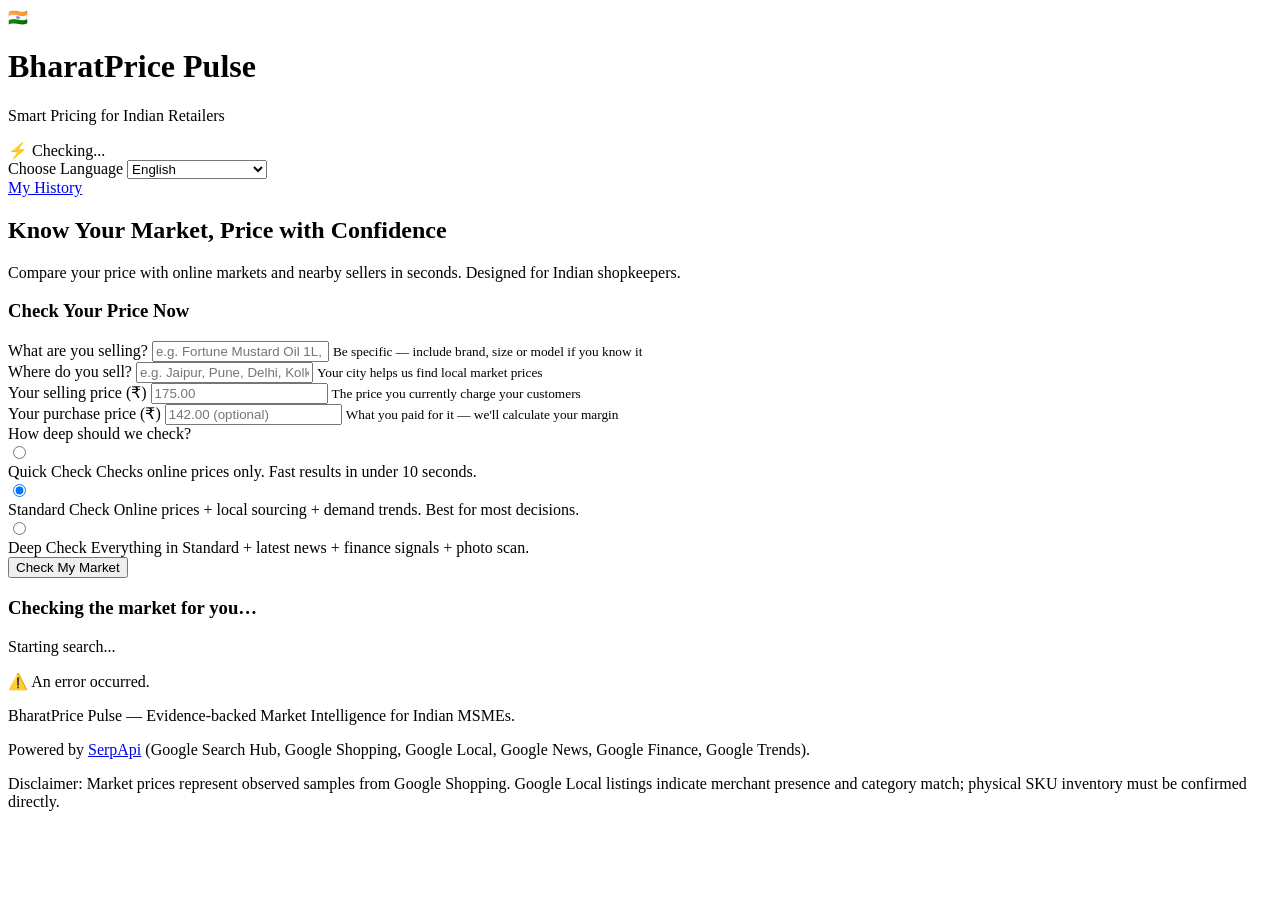
==== bharatprice-pulse/frontend/templates/index.html @ 756a253e "Initial commit" ====
<!DOCTYPE html>
<html lang="en">
<head>
  <meta charset="UTF-8">
  <meta name="viewport" content="width=device-width, initial-scale=1.0">
  <title>BharatPrice Pulse — Market Decision Copilot for Indian Retailers</title>
  <link rel="stylesheet" href="/static/css/style.css">
  <link rel="icon" href="data:image/svg+xml,<svg xmlns='http://www.w3.org/2000/svg' viewBox='0 0 100 100'><text y='.9em' font-size='90'>🇮🇳</text></svg>">
</head>
<body>

  <!-- Navigation Bar -->
  <header class="app-header">
    <div class="header-container">
      <div class="brand">
        <span class="flag-icon">🇮🇳</span>
        <div>
          <h1 class="brand-title" data-i18n="app.name">BharatPrice Pulse</h1>
          <p class="brand-tagline" data-i18n="app.tagline">Smart Pricing for Indian Retailers</p>
        </div>
      </div>

      <div class="header-actions">
        <!-- Live SerpApi Quota Telemetry Widget -->
        <div id="quota-badge" class="quota-badge" title="Live SerpApi Search Allowance">
          <span class="quota-icon">⚡</span>
          <span id="quota-text" data-i18n="quota.unknown">Checking...</span>
        </div>

        <!-- Language Selector -->
        <div class="lang-selector">
          <label for="lang-select" class="visually-hidden">Choose Language</label>
          <select id="lang-select" class="lang-select">
            <option value="en">English</option>
            <option value="hi">हिंदी (Hindi)</option>
            <option value="mr">मराठी (Marathi)</option>
            <option value="ta">தமிழ் (Tamil)</option>
            <option value="te">తెలుగు (Telugu)</option>
            <option value="kn">ಕನ್ನಡ (Kannada)</option>
            <option value="bn">বাংলা (Bengali)</option>
            <option value="as">অসমীয়া (Assamese)</option>
          </select>
        </div>

        <a href="/history" class="nav-link" data-i18n="app.nav_history">My History</a>
      </div>
    </div>
  </header>

  <!-- Main Container -->
  <main class="main-content">
    
    <!-- Hero / Headline -->
    <section class="hero-section">
      <h2 class="hero-title">
        <span data-i18n="hero.title">Know Your Market,</span>
        <span class="hero-accent" data-i18n="hero.title_accent">Price with Confidence</span>
      </h2>
      <p class="hero-subtitle" data-i18n="hero.subtitle">
        Compare your price with online markets and nearby sellers in seconds. Designed for Indian shopkeepers.
      </p>
    </section>

    <!-- Main Seller Form Card -->
    <section class="card form-card">
      <h3 class="card-title" data-i18n="form.title">Check Your Price Now</h3>

      <form id="analysis-form" class="seller-form" novalidate>
        
        <div class="form-grid">
          <!-- Product Input -->
          <div class="form-group span-2">
            <label for="product_raw" class="form-label" data-i18n="form.product_label">What are you selling?</label>
            <input 
              type="text" 
              id="product_raw" 
              name="product_raw" 
              class="form-control" 
              data-i18n-placeholder="form.product_placeholder" 
              placeholder="e.g. Fortune Mustard Oil 1L, Samsung Galaxy M14 5G, Basmati Rice 5kg" 
              required
            >
            <small class="form-hint" data-i18n="form.product_hint">Be specific — include brand, size or model if you know it</small>
          </div>

          <!-- City / Location Input -->
          <div class="form-group">
            <label for="city_raw" class="form-label" data-i18n="form.city_label">Where do you sell?</label>
            <input 
              type="text" 
              id="city_raw" 
              name="city_raw" 
              class="form-control" 
              data-i18n-placeholder="form.city_placeholder" 
              placeholder="e.g. Jaipur, Pune, Delhi, Kolkata" 
              required
            >
            <small class="form-hint" data-i18n="form.city_hint">Your city helps us find local market prices</small>
          </div>

          <!-- Selling Price Input -->
          <div class="form-group">
            <label for="selling_price" class="form-label" data-i18n="form.sell_price_label">Your selling price (₹)</label>
            <input 
              type="number" 
              id="selling_price" 
              name="selling_price" 
              step="0.01" 
              min="0.01" 
              class="form-control" 
              placeholder="175.00" 
              required
            >
            <small class="form-hint" data-i18n="form.sell_price_hint">The price you currently charge your customers</small>
          </div>

          <!-- Cost Price Input (Optional) -->
          <div class="form-group">
            <label for="landed_cost" class="form-label" data-i18n="form.cost_price_label">Your purchase price (₹)</label>
            <input 
              type="number" 
              id="landed_cost" 
              name="landed_cost" 
              step="0.01" 
              min="0.01" 
              class="form-control" 
              placeholder="142.00 (optional)"
            >
            <small class="form-hint" data-i18n="form.cost_price_hint">What you paid for it — we'll calculate your margin</small>
          </div>

          <!-- Analysis Mode Selection -->
          <div class="form-group span-2">
            <label class="form-label" data-i18n="form.mode_label">How deep should we check?</label>
            <div class="mode-selector">
              <label class="mode-option">
                <input type="radio" name="analysis_mode" value="quick">
                <div class="mode-box">
                  <span class="mode-title" data-i18n="form.mode_quick_name">Quick Check</span>
                  <span class="mode-desc" data-i18n="form.mode_quick_desc">Checks online prices only. Fast results in under 10 seconds.</span>
                </div>
              </label>

              <label class="mode-option">
                <input type="radio" name="analysis_mode" value="standard" checked>
                <div class="mode-box">
                  <span class="mode-title" data-i18n="form.mode_standard_name">Standard Check</span>
                  <span class="mode-desc" data-i18n="form.mode_standard_desc">Online prices + local sourcing + demand trends. Best for most decisions.</span>
                </div>
              </label>

              <label class="mode-option">
                <input type="radio" name="analysis_mode" value="deep">
                <div class="mode-box">
                  <span class="mode-title" data-i18n="form.mode_deep_name">Deep Check</span>
                  <span class="mode-desc" data-i18n="form.mode_deep_desc">Everything in Standard + latest news + finance signals + photo scan.</span>
                </div>
              </label>
            </div>
          </div>
        </div>

        <div class="form-actions">
          <button type="submit" id="submit-btn" class="btn btn-primary btn-large">
            <span class="btn-text" data-i18n="form.submit_btn">Check My Market</span>
            <span class="btn-spinner hidden"></span>
          </button>
        </div>

      </form>
    </section>

    <!-- Progress Status Box (Hidden by default) -->
    <section id="progress-section" class="card progress-card hidden">
      <h3 class="progress-title" data-i18n="progress.title">Checking the market for you…</h3>
      <div class="progress-bar-container">
        <div id="progress-bar" class="progress-bar-fill"></div>
      </div>
      <p id="progress-message" class="progress-msg">Starting search...</p>
    </section>

    <!-- Error Banner (Hidden by default) -->
    <div id="error-banner" class="alert alert-danger hidden" role="alert">
      <span class="alert-icon">⚠️</span>
      <span id="error-text">An error occurred.</span>
    </div>

    <!-- Results Section (Hidden until analysis returns) -->
    <div id="results-container" class="results-container hidden">

      <!-- 1. PRIMARY ACTION CARD -->
      <section id="card-action" class="card card-action">
        <!-- Rendered dynamically by components.js -->
      </section>

      <!-- 2. GRID FOR MARKET & SOURCING -->
      <div class="results-grid">
        
        <!-- Online Market Card -->
        <section id="card-market" class="card">
          <!-- Rendered dynamically -->
        </section>

        <!-- Local Sourcing Card -->
        <section id="card-local" class="card">
          <!-- Rendered dynamically -->
        </section>

      </div>

      <!-- 3. GRID FOR DEMAND & EXTERNAL SIGNALS -->
      <div class="results-grid">
        
        <!-- Demand Signal Card -->
        <section id="card-demand" class="card">
          <!-- Rendered dynamically -->
        </section>

        <!-- External Signals Card -->
        <section id="card-external" class="card">
          <!-- Rendered dynamically -->
        </section>

      </div>

      <!-- 4. SELLER ECONOMICS CARD (IF COST PROVIDED) -->
      <section id="card-economics" class="card hidden">
        <!-- Rendered dynamically -->
      </section>

      <!-- 5. GST TAX REFERENCE CARD -->
      <section id="card-gst" class="card">
        <!-- Rendered dynamically -->
      </section>

      <!-- 6. WHY & EVIDENCE AUDIT TRAIL -->
      <section id="card-sources" class="card">
        <!-- Rendered dynamically -->
      </section>

    </div>

  </main>

  <!-- Footer -->
  <footer class="app-footer">
    <div class="footer-container">
      <p>BharatPrice Pulse — Evidence-backed Market Intelligence for Indian MSMEs.</p>
      <p class="footer-sub">
        Powered by <a href="https://serpapi.com" target="_blank" rel="noopener">SerpApi</a> (Google Search Hub, Google Shopping, Google Local, Google News, Google Finance, Google Trends).
      </p>
      <p class="footer-disclaimer">
        Disclaimer: Market prices represent observed samples from Google Shopping. Google Local listings indicate merchant presence and category match; physical SKU inventory must be confirmed directly.
      </p>
    </div>
  </footer>

  <!-- Scripts -->
  <script src="/static/js/i18n.js"></script>
  <script src="/static/js/charts.js"></script>
  <script src="/static/js/components.js"></script>
  <script src="/static/js/app.js"></script>
</body>
</html>
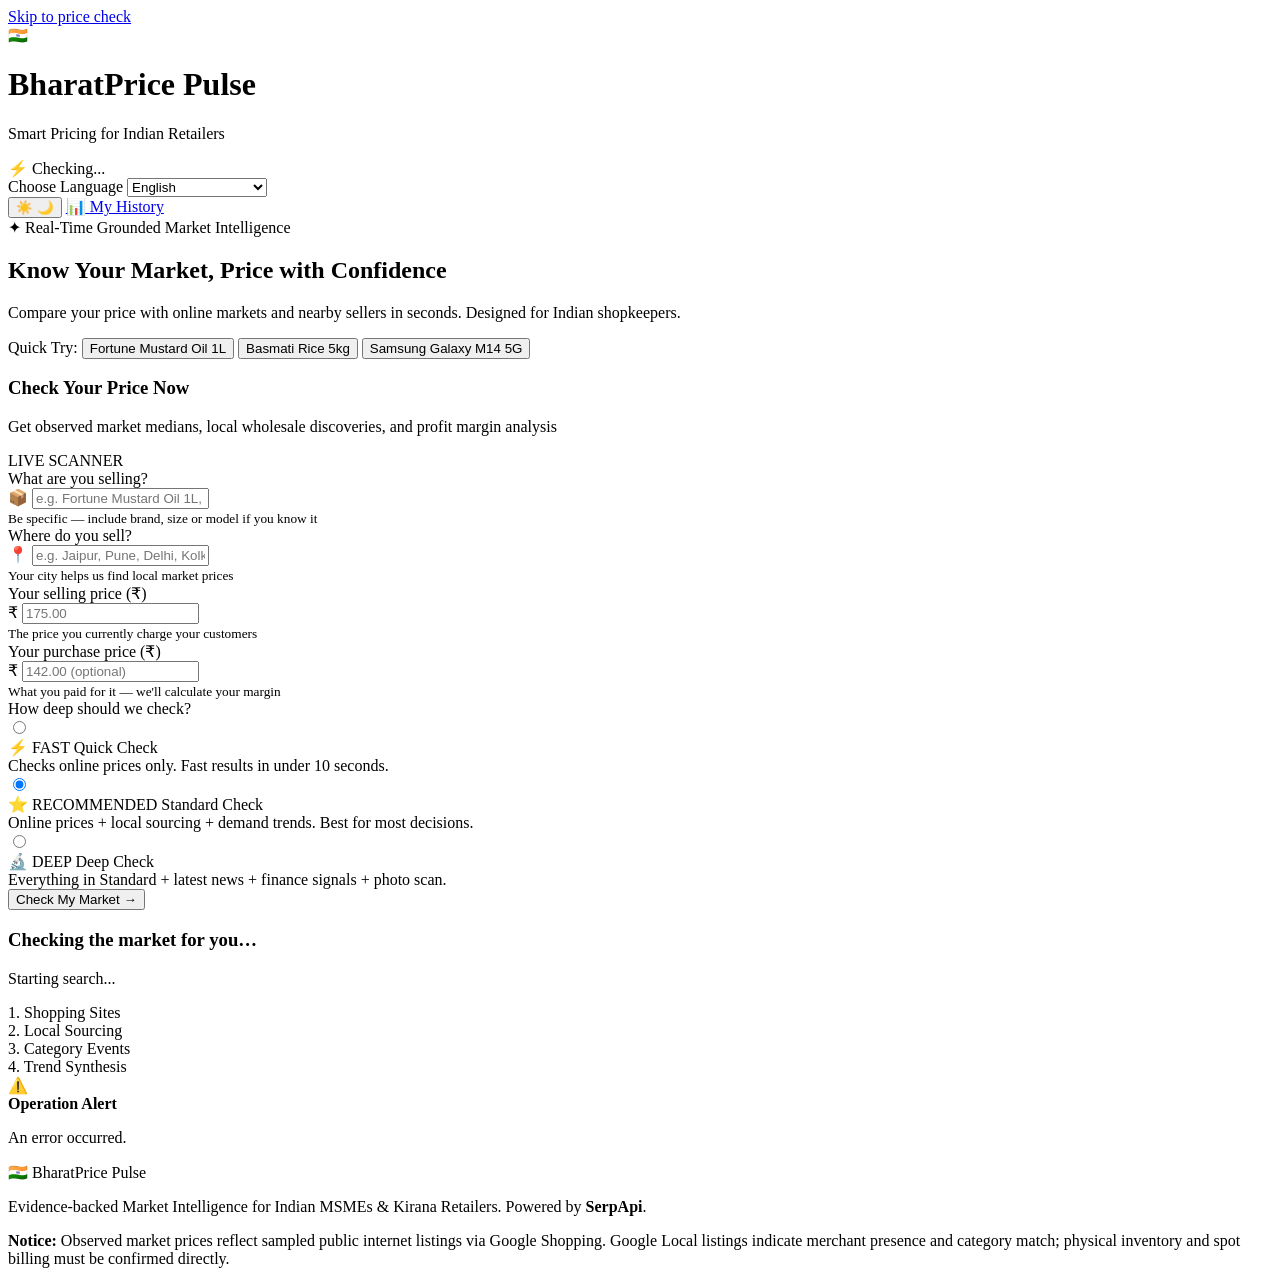
==== commit 2b0e4b37: "Advanced changes" ====
--- a/bharatprice-pulse/frontend/templates/index.html
+++ b/bharatprice-pulse/frontend/templates/index.html
@@ -1,19 +1,29 @@
 <!DOCTYPE html>
-<html lang="en">
+<html lang="en" data-theme="dark">
 <head>
   <meta charset="UTF-8">
   <meta name="viewport" content="width=device-width, initial-scale=1.0">
-  <title>BharatPrice Pulse — Market Decision Copilot for Indian Retailers</title>
+  <title>BharatPrice Pulse — Real-Time Market Copilot</title>
   <link rel="stylesheet" href="/static/css/style.css">
   <link rel="icon" href="data:image/svg+xml,<svg xmlns='http://www.w3.org/2000/svg' viewBox='0 0 100 100'><text y='.9em' font-size='90'>🇮🇳</text></svg>">
 </head>
 <body>
 
+  <!-- Ambient Dynamic Lighting Layer -->
+  <div class="ambient-glow ambient-glow-top" aria-hidden="true"></div>
+  <div class="ambient-glow ambient-glow-bottom" aria-hidden="true"></div>
+
+  <!-- Accessibility Skip Link -->
+  <a href="#analysis-form" class="skip-link">Skip to price check</a>
+
   <!-- Navigation Bar -->
   <header class="app-header">
     <div class="header-container">
       <div class="brand">
-        <span class="flag-icon">🇮🇳</span>
+        <div class="brand-badge">
+          <span class="flag-icon">🇮🇳</span>
+          <span class="pulse-ring"></span>
+        </div>
         <div>
           <h1 class="brand-title" data-i18n="app.name">BharatPrice Pulse</h1>
           <p class="brand-tagline" data-i18n="app.tagline">Smart Pricing for Indian Retailers</p>
@@ -23,14 +33,15 @@
       <div class="header-actions">
         <!-- Live SerpApi Quota Telemetry Widget -->
         <div id="quota-badge" class="quota-badge" title="Live SerpApi Search Allowance">
+          <span class="quota-dot"></span>
           <span class="quota-icon">⚡</span>
           <span id="quota-text" data-i18n="quota.unknown">Checking...</span>
         </div>
 
         <!-- Language Selector -->
-        <div class="lang-selector">
+        <div class="lang-selector-wrap">
           <label for="lang-select" class="visually-hidden">Choose Language</label>
-          <select id="lang-select" class="lang-select">
+          <select id="lang-select" class="lang-select" aria-label="Select Language">
             <option value="en">English</option>
             <option value="hi">हिंदी (Hindi)</option>
             <option value="mr">मराठी (Marathi)</option>
@@ -42,7 +53,16 @@
           </select>
         </div>
 
-        <a href="/history" class="nav-link" data-i18n="app.nav_history">My History</a>
+        <!-- Theme Mode Toggle -->
+        <button id="theme-toggle" class="theme-toggle-btn" aria-label="Toggle dark/light theme" title="Switch Theme">
+          <span class="theme-icon sun-icon">☀️</span>
+          <span class="theme-icon moon-icon">🌙</span>
+        </button>
+
+        <a href="/history" class="nav-history-btn" data-i18n="app.nav_history">
+          <span>📊</span>
+          <span class="nav-btn-label">My History</span>
+        </a>
       </div>
     </div>
   </header>
@@ -52,6 +72,10 @@
     
     <!-- Hero / Headline -->
     <section class="hero-section">
+      <div class="hero-pill">
+        <span class="hero-pill-sparkle">✦</span>
+        <span>Real-Time Grounded Market Intelligence</span>
+      </div>
       <h2 class="hero-title">
         <span data-i18n="hero.title">Know Your Market,</span>
         <span class="hero-accent" data-i18n="hero.title_accent">Price with Confidence</span>
@@ -59,11 +83,28 @@
       <p class="hero-subtitle" data-i18n="hero.subtitle">
         Compare your price with online markets and nearby sellers in seconds. Designed for Indian shopkeepers.
       </p>
+
+      <!-- Quick Test Chips -->
+      <div class="quick-samples">
+        <span class="quick-samples-label">Quick Try:</span>
+        <button type="button" class="sample-chip" data-product="Fortune Mustard Oil 1L" data-city="Jaipur" data-price="145" data-cost="125">Fortune Mustard Oil 1L</button>
+        <button type="button" class="sample-chip" data-product="Basmati Rice 5kg" data-city="Pune" data-price="420" data-cost="360">Basmati Rice 5kg</button>
+        <button type="button" class="sample-chip" data-product="Samsung Galaxy M14 5G" data-city="Delhi" data-price="12499" data-cost="11500">Samsung Galaxy M14 5G</button>
+      </div>
     </section>
 
     <!-- Main Seller Form Card -->
     <section class="card form-card">
-      <h3 class="card-title" data-i18n="form.title">Check Your Price Now</h3>
+      <div class="card-glow-border"></div>
+      <div class="form-header-row">
+        <div>
+          <h3 class="card-title" data-i18n="form.title">Check Your Price Now</h3>
+          <p class="form-subheading">Get observed market medians, local wholesale discoveries, and profit margin analysis</p>
+        </div>
+        <div class="live-status-pill">
+          <span class="live-dot"></span> LIVE SCANNER
+        </div>
+      </div>
 
       <form id="analysis-form" class="seller-form" novalidate>
         
@@ -71,61 +112,73 @@
           <!-- Product Input -->
           <div class="form-group span-2">
             <label for="product_raw" class="form-label" data-i18n="form.product_label">What are you selling?</label>
-            <input 
-              type="text" 
-              id="product_raw" 
-              name="product_raw" 
-              class="form-control" 
-              data-i18n-placeholder="form.product_placeholder" 
-              placeholder="e.g. Fortune Mustard Oil 1L, Samsung Galaxy M14 5G, Basmati Rice 5kg" 
-              required
-            >
+            <div class="input-glow-wrap">
+              <span class="input-icon">📦</span>
+              <input 
+                type="text" 
+                id="product_raw" 
+                name="product_raw" 
+                class="form-control" 
+                data-i18n-placeholder="form.product_placeholder" 
+                placeholder="e.g. Fortune Mustard Oil 1L, Samsung Galaxy M14 5G, Basmati Rice 5kg" 
+                required
+              >
+            </div>
             <small class="form-hint" data-i18n="form.product_hint">Be specific — include brand, size or model if you know it</small>
           </div>
 
           <!-- City / Location Input -->
           <div class="form-group">
             <label for="city_raw" class="form-label" data-i18n="form.city_label">Where do you sell?</label>
-            <input 
-              type="text" 
-              id="city_raw" 
-              name="city_raw" 
-              class="form-control" 
-              data-i18n-placeholder="form.city_placeholder" 
-              placeholder="e.g. Jaipur, Pune, Delhi, Kolkata" 
-              required
-            >
+            <div class="input-glow-wrap">
+              <span class="input-icon">📍</span>
+              <input 
+                type="text" 
+                id="city_raw" 
+                name="city_raw" 
+                class="form-control" 
+                data-i18n-placeholder="form.city_placeholder" 
+                placeholder="e.g. Jaipur, Pune, Delhi, Kolkata" 
+                required
+              >
+            </div>
             <small class="form-hint" data-i18n="form.city_hint">Your city helps us find local market prices</small>
           </div>
 
           <!-- Selling Price Input -->
           <div class="form-group">
             <label for="selling_price" class="form-label" data-i18n="form.sell_price_label">Your selling price (₹)</label>
-            <input 
-              type="number" 
-              id="selling_price" 
-              name="selling_price" 
-              step="0.01" 
-              min="0.01" 
-              class="form-control" 
-              placeholder="175.00" 
-              required
-            >
+            <div class="input-glow-wrap price-wrap">
+              <span class="input-prefix">₹</span>
+              <input 
+                type="number" 
+                id="selling_price" 
+                name="selling_price" 
+                step="0.01" 
+                min="0.01" 
+                class="form-control has-prefix" 
+                placeholder="175.00" 
+                required
+              >
+            </div>
             <small class="form-hint" data-i18n="form.sell_price_hint">The price you currently charge your customers</small>
           </div>
 
           <!-- Cost Price Input (Optional) -->
-          <div class="form-group">
+          <div class="form-group span-2">
             <label for="landed_cost" class="form-label" data-i18n="form.cost_price_label">Your purchase price (₹)</label>
-            <input 
-              type="number" 
-              id="landed_cost" 
-              name="landed_cost" 
-              step="0.01" 
-              min="0.01" 
-              class="form-control" 
-              placeholder="142.00 (optional)"
-            >
+            <div class="input-glow-wrap price-wrap">
+              <span class="input-prefix">₹</span>
+              <input 
+                type="number" 
+                id="landed_cost" 
+                name="landed_cost" 
+                step="0.01" 
+                min="0.01" 
+                class="form-control has-prefix" 
+                placeholder="142.00 (optional)"
+              >
+            </div>
             <small class="form-hint" data-i18n="form.cost_price_hint">What you paid for it — we'll calculate your margin</small>
           </div>
 
@@ -136,7 +189,10 @@
               <label class="mode-option">
                 <input type="radio" name="analysis_mode" value="quick">
                 <div class="mode-box">
-                  <span class="mode-title" data-i18n="form.mode_quick_name">Quick Check</span>
+                  <div class="mode-box-header">
+                    <span class="mode-badge badge-quick">⚡ FAST</span>
+                    <span class="mode-title" data-i18n="form.mode_quick_name">Quick Check</span>
+                  </div>
                   <span class="mode-desc" data-i18n="form.mode_quick_desc">Checks online prices only. Fast results in under 10 seconds.</span>
                 </div>
               </label>
@@ -144,7 +200,10 @@
               <label class="mode-option">
                 <input type="radio" name="analysis_mode" value="standard" checked>
                 <div class="mode-box">
-                  <span class="mode-title" data-i18n="form.mode_standard_name">Standard Check</span>
+                  <div class="mode-box-header">
+                    <span class="mode-badge badge-standard">⭐ RECOMMENDED</span>
+                    <span class="mode-title" data-i18n="form.mode_standard_name">Standard Check</span>
+                  </div>
                   <span class="mode-desc" data-i18n="form.mode_standard_desc">Online prices + local sourcing + demand trends. Best for most decisions.</span>
                 </div>
               </label>
@@ -152,7 +211,10 @@
               <label class="mode-option">
                 <input type="radio" name="analysis_mode" value="deep">
                 <div class="mode-box">
-                  <span class="mode-title" data-i18n="form.mode_deep_name">Deep Check</span>
+                  <div class="mode-box-header">
+                    <span class="mode-badge badge-deep">🔬 DEEP</span>
+                    <span class="mode-title" data-i18n="form.mode_deep_name">Deep Check</span>
+                  </div>
                   <span class="mode-desc" data-i18n="form.mode_deep_desc">Everything in Standard + latest news + finance signals + photo scan.</span>
                 </div>
               </label>
@@ -162,8 +224,10 @@
 
         <div class="form-actions">
           <button type="submit" id="submit-btn" class="btn btn-primary btn-large">
+            <span class="btn-shine"></span>
             <span class="btn-text" data-i18n="form.submit_btn">Check My Market</span>
             <span class="btn-spinner hidden"></span>
+            <span class="btn-arrow">→</span>
           </button>
         </div>
 
@@ -172,17 +236,31 @@
 
     <!-- Progress Status Box (Hidden by default) -->
     <section id="progress-section" class="card progress-card hidden">
-      <h3 class="progress-title" data-i18n="progress.title">Checking the market for you…</h3>
+      <div class="progress-header">
+        <div class="radar-spinner"></div>
+        <div>
+          <h3 class="progress-title" data-i18n="progress.title">Checking the market for you…</h3>
+          <p id="progress-message" class="progress-msg">Starting search...</p>
+        </div>
+      </div>
       <div class="progress-bar-container">
         <div id="progress-bar" class="progress-bar-fill"></div>
       </div>
-      <p id="progress-message" class="progress-msg">Starting search...</p>
+      <div class="progress-steps-list">
+        <div class="step-chip active" id="step-1">1. Shopping Sites</div>
+        <div class="step-chip" id="step-2">2. Local Sourcing</div>
+        <div class="step-chip" id="step-3">3. Category Events</div>
+        <div class="step-chip" id="step-4">4. Trend Synthesis</div>
+      </div>
     </section>
 
     <!-- Error Banner (Hidden by default) -->
     <div id="error-banner" class="alert alert-danger hidden" role="alert">
       <span class="alert-icon">⚠️</span>
-      <span id="error-text">An error occurred.</span>
+      <div class="alert-content">
+        <strong>Operation Alert</strong>
+        <p id="error-text">An error occurred.</p>
+      </div>
     </div>
 
     <!-- Results Section (Hidden until analysis returns) -->
@@ -197,12 +275,12 @@
       <div class="results-grid">
         
         <!-- Online Market Card -->
-        <section id="card-market" class="card">
+        <section id="card-market" class="card card-result">
           <!-- Rendered dynamically -->
         </section>
 
         <!-- Local Sourcing Card -->
-        <section id="card-local" class="card">
+        <section id="card-local" class="card card-result">
           <!-- Rendered dynamically -->
         </section>
 
@@ -212,29 +290,29 @@
       <div class="results-grid">
         
         <!-- Demand Signal Card -->
-        <section id="card-demand" class="card">
+        <section id="card-demand" class="card card-result">
           <!-- Rendered dynamically -->
         </section>
 
         <!-- External Signals Card -->
-        <section id="card-external" class="card">
+        <section id="card-external" class="card card-result">
           <!-- Rendered dynamically -->
         </section>
 
       </div>
 
       <!-- 4. SELLER ECONOMICS CARD (IF COST PROVIDED) -->
-      <section id="card-economics" class="card hidden">
+      <section id="card-economics" class="card card-result hidden">
         <!-- Rendered dynamically -->
       </section>
 
       <!-- 5. GST TAX REFERENCE CARD -->
-      <section id="card-gst" class="card">
+      <section id="card-gst" class="card card-result">
         <!-- Rendered dynamically -->
       </section>
 
       <!-- 6. WHY & EVIDENCE AUDIT TRAIL -->
-      <section id="card-sources" class="card">
+      <section id="card-sources" class="card card-result">
         <!-- Rendered dynamically -->
       </section>
 
@@ -245,13 +323,20 @@
   <!-- Footer -->
   <footer class="app-footer">
     <div class="footer-container">
-      <p>BharatPrice Pulse — Evidence-backed Market Intelligence for Indian MSMEs.</p>
-      <p class="footer-sub">
-        Powered by <a href="https://serpapi.com" target="_blank" rel="noopener">SerpApi</a> (Google Search Hub, Google Shopping, Google Local, Google News, Google Finance, Google Trends).
-      </p>
-      <p class="footer-disclaimer">
-        Disclaimer: Market prices represent observed samples from Google Shopping. Google Local listings indicate merchant presence and category match; physical SKU inventory must be confirmed directly.
-      </p>
+      <div class="footer-brand-wrap">
+        <div class="brand">
+          <span class="flag-icon">🇮🇳</span>
+          <span class="brand-title">BharatPrice Pulse</span>
+        </div>
+        <p class="footer-sub">
+          Evidence-backed Market Intelligence for Indian MSMEs & Kirana Retailers. Powered by <strong>SerpApi</strong>.
+        </p>
+      </div>
+      <div class="footer-disclaimer-box">
+        <p class="footer-disclaimer">
+          <strong>Notice:</strong> Observed market prices reflect sampled public internet listings via Google Shopping. Google Local listings indicate merchant presence and category match; physical inventory and spot billing must be confirmed directly.
+        </p>
+      </div>
     </div>
   </footer>
 
@@ -261,4 +346,4 @@
   <script src="/static/js/components.js"></script>
   <script src="/static/js/app.js"></script>
 </body>
-</html>
+</html>
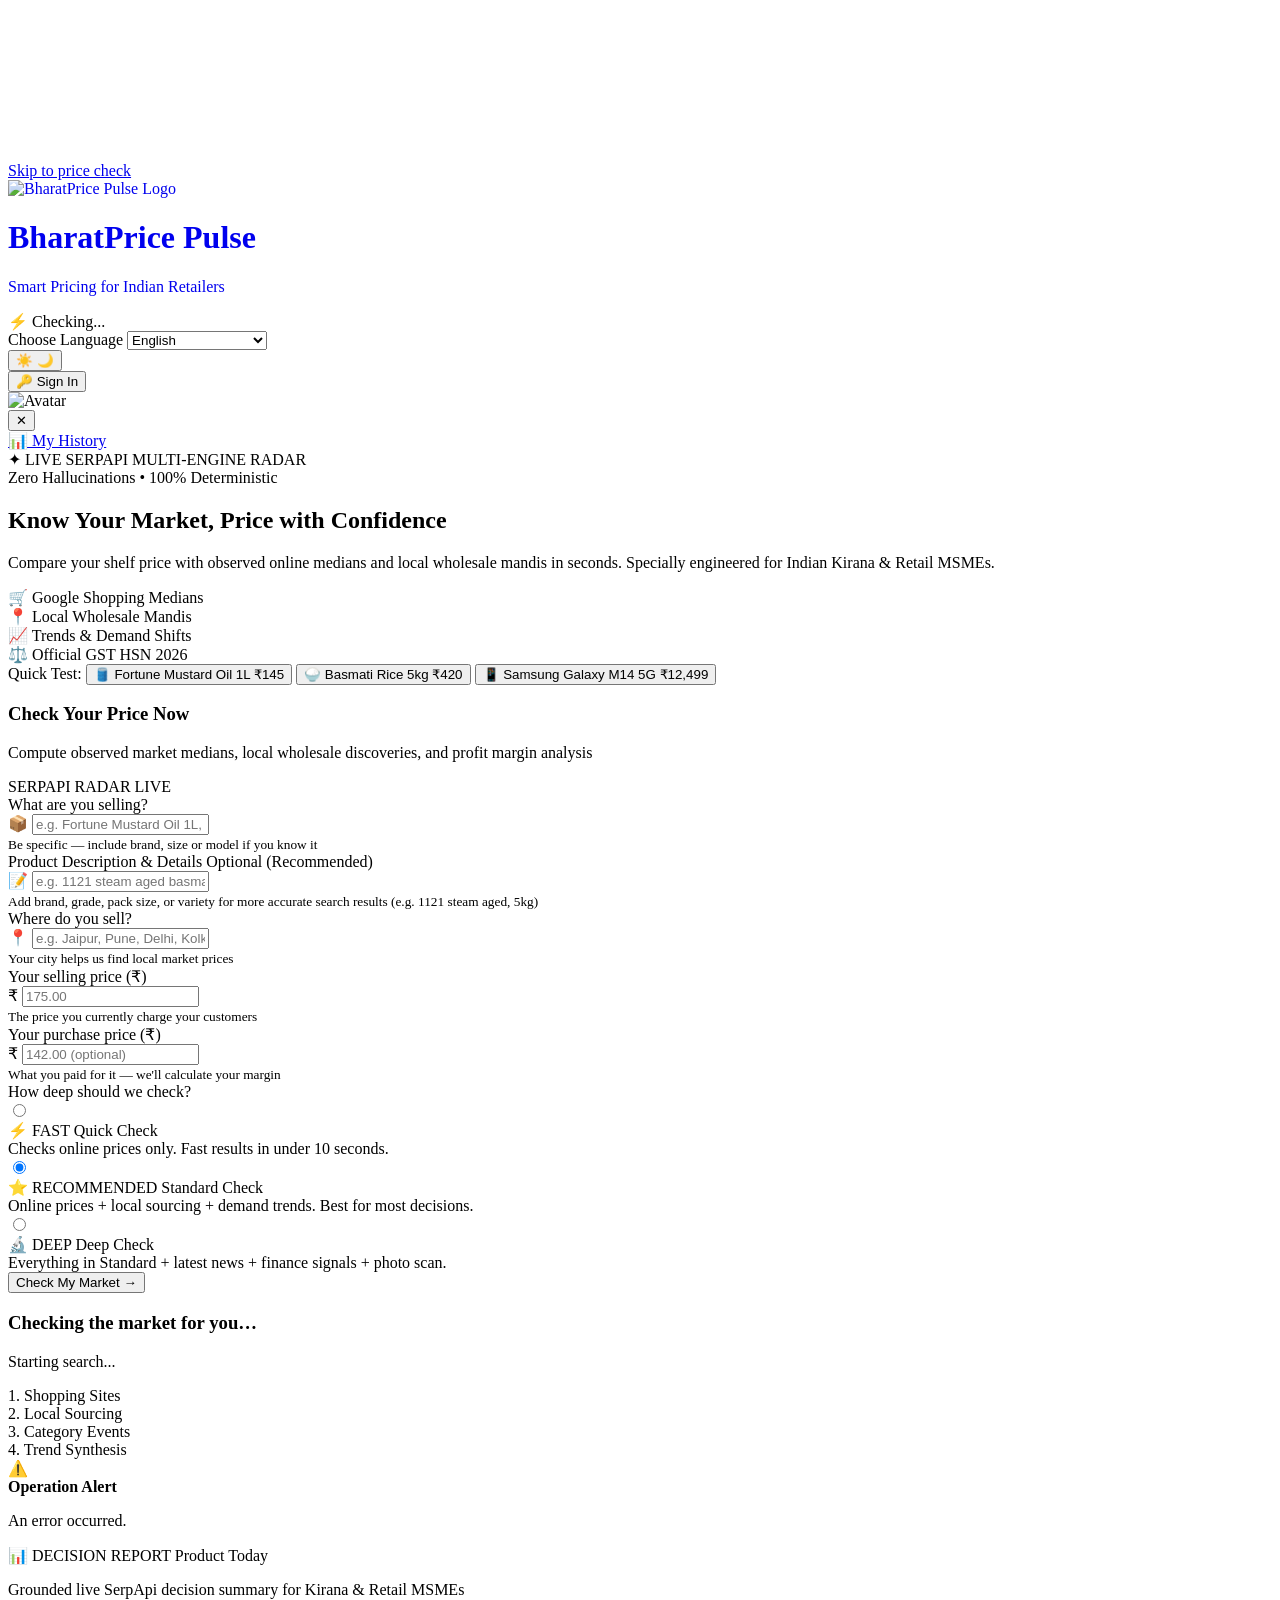
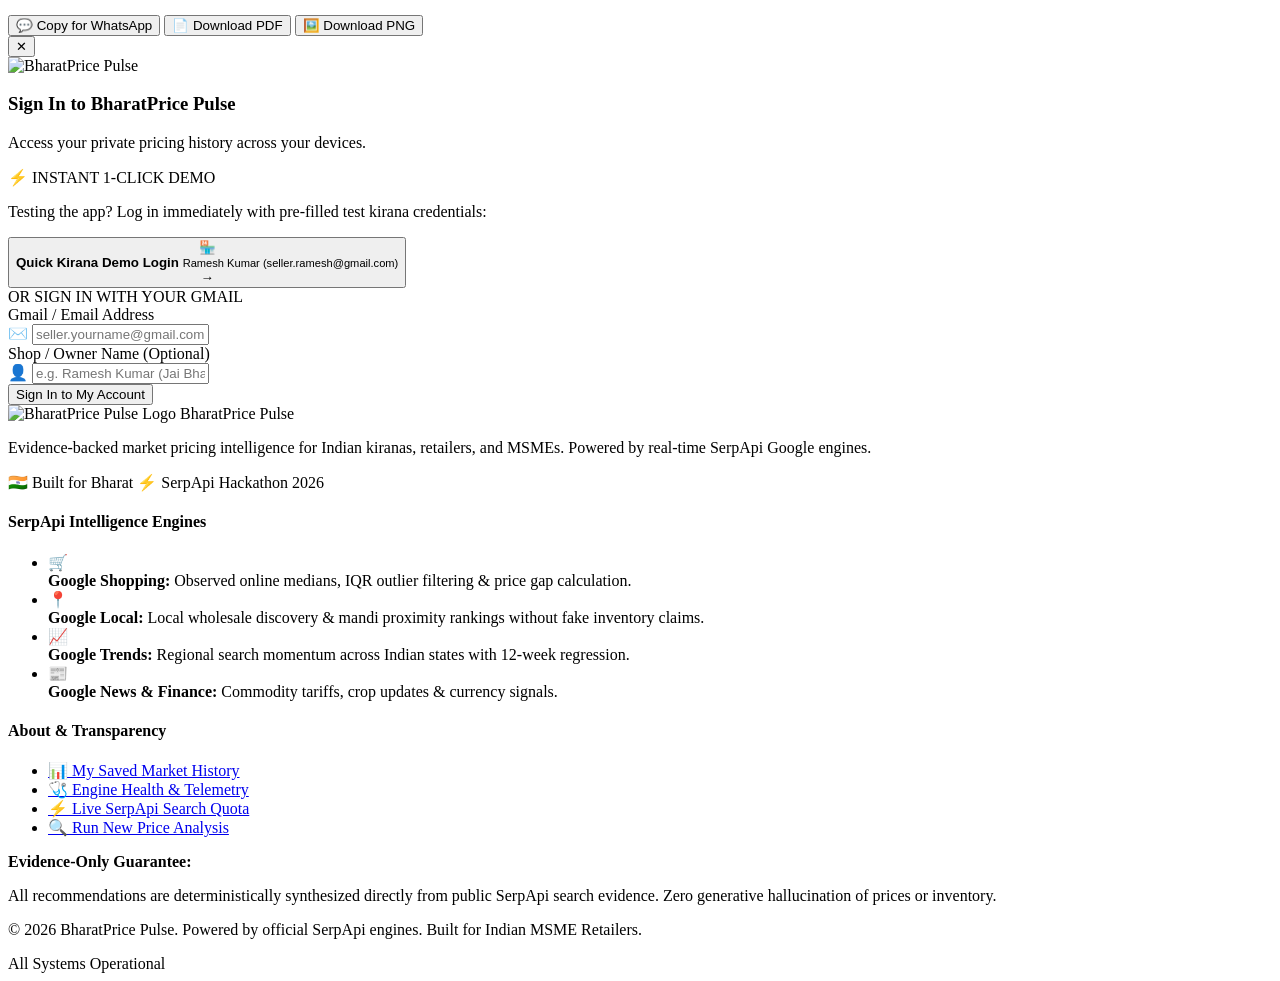
==== commit 95ccc866: "Advanced changes" ====
--- a/bharatprice-pulse/frontend/templates/index.html
+++ b/bharatprice-pulse/frontend/templates/index.html
@@ -5,11 +5,39 @@
   <meta name="viewport" content="width=device-width, initial-scale=1.0">
   <title>BharatPrice Pulse — Real-Time Market Copilot</title>
   <link rel="stylesheet" href="/static/css/style.css">
-  <link rel="icon" href="data:image/svg+xml,<svg xmlns='http://www.w3.org/2000/svg' viewBox='0 0 100 100'><text y='.9em' font-size='90'>🇮🇳</text></svg>">
+  <link rel="icon" type="image/svg+xml" href="/static/img/favicon.svg">
+  <script>
+    // Fail-safe global modal controllers (functional even before external JS initializes)
+    window.openLoginModal = function() {
+      if (window.BPP_AUTH && typeof window.BPP_AUTH.openModal === 'function') {
+        window.BPP_AUTH.openModal();
+        return;
+      }
+      var modal = document.getElementById('login-modal');
+      if (modal) {
+        modal.classList.remove('hidden');
+        modal.style.display = 'flex';
+        var inp = document.getElementById('login-email');
+        if (inp) setTimeout(function() { inp.focus(); }, 80);
+      }
+    };
+    window.closeLoginModal = function() {
+      if (window.BPP_AUTH && typeof window.BPP_AUTH.closeModal === 'function') {
+        window.BPP_AUTH.closeModal();
+        return;
+      }
+      var modal = document.getElementById('login-modal');
+      if (modal) {
+        modal.classList.add('hidden');
+        modal.style.display = 'none';
+      }
+    };
+  </script>
 </head>
 <body>
 
-  <!-- Ambient Dynamic Lighting Layer -->
+  <!-- Ambient Dynamic Lighting & Interactive Glitter Canvas -->
+  <canvas id="glitter-canvas" class="glitter-canvas" aria-hidden="true"></canvas>
   <div class="ambient-glow ambient-glow-top" aria-hidden="true"></div>
   <div class="ambient-glow ambient-glow-bottom" aria-hidden="true"></div>
 
@@ -19,16 +47,16 @@
   <!-- Navigation Bar -->
   <header class="app-header">
     <div class="header-container">
-      <div class="brand">
+      <a href="/" class="brand" style="text-decoration: none;">
         <div class="brand-badge">
-          <span class="flag-icon">🇮🇳</span>
+          <img src="/static/img/logo.svg" alt="BharatPrice Pulse Logo" class="brand-logo-img">
           <span class="pulse-ring"></span>
         </div>
-        <div>
+        <div class="brand-text-wrap">
           <h1 class="brand-title" data-i18n="app.name">BharatPrice Pulse</h1>
           <p class="brand-tagline" data-i18n="app.tagline">Smart Pricing for Indian Retailers</p>
         </div>
-      </div>
+      </a>
 
       <div class="header-actions">
         <!-- Live SerpApi Quota Telemetry Widget -->
@@ -59,6 +87,22 @@
           <span class="theme-icon moon-icon">🌙</span>
         </button>
 
+        <!-- User Authentication Widget -->
+        <div id="auth-header-widget" class="auth-header-widget">
+          <button type="button" id="auth-login-btn" class="btn btn-auth-pill" onclick="window.openLoginModal()">
+            <span class="auth-icon">🔑</span>
+            <span id="auth-btn-label">Sign In</span>
+          </button>
+          <div id="user-profile-badge" class="user-profile-badge hidden">
+            <img id="user-avatar-img" class="user-avatar-img" src="" alt="Avatar">
+            <div class="user-info-text">
+              <span id="user-display-name" class="user-name"></span>
+              <span id="user-display-email" class="user-email-text"></span>
+            </div>
+            <button type="button" id="auth-logout-btn" class="btn-logout" title="Sign Out" onclick="window.BPP_AUTH ? window.BPP_AUTH.logout() : null">✕</button>
+          </div>
+        </div>
+
         <a href="/history" class="nav-history-btn" data-i18n="app.nav_history">
           <span>📊</span>
           <span class="nav-btn-label">My History</span>
@@ -70,39 +114,63 @@
   <!-- Main Container -->
   <main class="main-content">
     
-    <!-- Hero / Headline -->
+    <!-- Hero / Headline with Cyber-Grid Overlay & Visual Depth -->
     <section class="hero-section">
-      <div class="hero-pill">
-        <span class="hero-pill-sparkle">✦</span>
-        <span>Real-Time Grounded Market Intelligence</span>
-      </div>
+      <div class="hero-top-badges">
+        <div class="hero-pill">
+          <span class="hero-pill-sparkle">✦</span>
+          <span>LIVE SERPAPI MULTI-ENGINE RADAR</span>
+        </div>
+        <div class="hero-feature-chip">
+          <span class="chip-pulse"></span>
+          <span>Zero Hallucinations • 100% Deterministic</span>
+        </div>
+      </div>
+
       <h2 class="hero-title">
         <span data-i18n="hero.title">Know Your Market,</span>
         <span class="hero-accent" data-i18n="hero.title_accent">Price with Confidence</span>
       </h2>
       <p class="hero-subtitle" data-i18n="hero.subtitle">
-        Compare your price with online markets and nearby sellers in seconds. Designed for Indian shopkeepers.
+        Compare your shelf price with observed online medians and local wholesale mandis in seconds. Specially engineered for Indian Kirana & Retail MSMEs.
       </p>
 
-      <!-- Quick Test Chips -->
+      <!-- Platform Capability Strip -->
+      <div class="hero-trust-bar">
+        <div class="trust-pill"><span class="trust-icon">🛒</span> <span>Google Shopping Medians</span></div>
+        <div class="trust-pill"><span class="trust-icon">📍</span> <span>Local Wholesale Mandis</span></div>
+        <div class="trust-pill"><span class="trust-icon">📈</span> <span>Trends & Demand Shifts</span></div>
+        <div class="trust-pill"><span class="trust-icon">⚖️</span> <span>Official GST HSN 2026</span></div>
+      </div>
+
+      <!-- Quick Test Commerce Chips -->
       <div class="quick-samples">
-        <span class="quick-samples-label">Quick Try:</span>
-        <button type="button" class="sample-chip" data-product="Fortune Mustard Oil 1L" data-city="Jaipur" data-price="145" data-cost="125">Fortune Mustard Oil 1L</button>
-        <button type="button" class="sample-chip" data-product="Basmati Rice 5kg" data-city="Pune" data-price="420" data-cost="360">Basmati Rice 5kg</button>
-        <button type="button" class="sample-chip" data-product="Samsung Galaxy M14 5G" data-city="Delhi" data-price="12499" data-cost="11500">Samsung Galaxy M14 5G</button>
+        <span class="quick-samples-label">Quick Test:</span>
+        <button type="button" class="sample-chip" data-product="Fortune Mustard Oil 1L" data-city="Jaipur" data-price="145" data-cost="125">
+          <span class="chip-icon">🛢️</span> Fortune Mustard Oil 1L <span class="chip-price">₹145</span>
+        </button>
+        <button type="button" class="sample-chip" data-product="Basmati Rice 5kg" data-city="Pune" data-price="420" data-cost="360">
+          <span class="chip-icon">🍚</span> Basmati Rice 5kg <span class="chip-price">₹420</span>
+        </button>
+        <button type="button" class="sample-chip" data-product="Samsung Galaxy M14 5G" data-city="Delhi" data-price="12499" data-cost="11500">
+          <span class="chip-icon">📱</span> Samsung Galaxy M14 5G <span class="chip-price">₹12,499</span>
+        </button>
       </div>
     </section>
 
-    <!-- Main Seller Form Card -->
+    <!-- Main Seller Form Card with Perspective Frame -->
     <section class="card form-card">
-      <div class="card-glow-border"></div>
+      <div class="card-top-beam" aria-hidden="true"></div>
+      <div class="card-glow-border" aria-hidden="true"></div>
       <div class="form-header-row">
         <div>
           <h3 class="card-title" data-i18n="form.title">Check Your Price Now</h3>
-          <p class="form-subheading">Get observed market medians, local wholesale discoveries, and profit margin analysis</p>
+          <p class="form-subheading">Compute observed market medians, local wholesale discoveries, and profit margin analysis</p>
         </div>
         <div class="live-status-pill">
-          <span class="live-dot"></span> LIVE SCANNER
+          <span class="live-dot-ping"></span>
+          <span class="live-dot"></span>
+          <span>SERPAPI RADAR LIVE</span>
         </div>
       </div>
 
@@ -125,6 +193,26 @@
               >
             </div>
             <small class="form-hint" data-i18n="form.product_hint">Be specific — include brand, size or model if you know it</small>
+          </div>
+
+          <!-- Product Description Input (Context Engine) -->
+          <div class="form-group span-2">
+            <div class="label-row">
+              <label for="description_raw" class="form-label" data-i18n="form.desc_label">Product Description & Details</label>
+              <span class="badge-optional">Optional (Recommended)</span>
+            </div>
+            <div class="input-glow-wrap">
+              <span class="input-icon">📝</span>
+              <input 
+                type="text" 
+                id="description_raw" 
+                name="description_raw" 
+                class="form-control" 
+                data-i18n-placeholder="form.desc_placeholder"
+                placeholder="e.g. 1121 steam aged basmati rice, 5kg pack, or 6GB RAM / 128GB ROM 5G"
+              >
+            </div>
+            <small class="form-hint" data-i18n="form.desc_hint">Add brand, grade, pack size, or variety for more accurate search results (e.g. 1121 steam aged, 5kg)</small>
           </div>
 
           <!-- City / Location Input -->
@@ -266,13 +354,41 @@
     <!-- Results Section (Hidden until analysis returns) -->
     <div id="results-container" class="results-container hidden">
 
+      <!-- Executive Decision Report Export Toolbar -->
+      <section id="report-toolbar" class="card report-toolbar-card reveal-on-scroll">
+        <div class="report-toolbar-content">
+          <div class="report-toolbar-meta">
+            <div class="report-badge-row">
+              <span class="report-chip-pill">📊 DECISION REPORT</span>
+              <span id="report-product-badge" class="report-item-pill">Product</span>
+              <span id="report-date-badge" class="report-date-pill">Today</span>
+            </div>
+            <p class="report-toolbar-sub">Grounded live SerpApi decision summary for Kirana & Retail MSMEs</p>
+          </div>
+          <div class="report-toolbar-actions">
+            <button type="button" id="btn-export-whatsapp" class="btn btn-export btn-whatsapp" title="Copy clean formatted summary text for WhatsApp">
+              <span class="btn-export-icon">💬</span>
+              <span>Copy for WhatsApp</span>
+            </button>
+            <button type="button" id="btn-export-pdf" class="btn btn-export btn-pdf" title="Download Printable PDF Report">
+              <span class="btn-export-icon">📄</span>
+              <span>Download PDF</span>
+            </button>
+            <button type="button" id="btn-export-png" class="btn btn-export btn-png" title="Download Executive Graphic Summary as PNG">
+              <span class="btn-export-icon">🖼️</span>
+              <span>Download PNG</span>
+            </button>
+          </div>
+        </div>
+      </section>
+
       <!-- 1. PRIMARY ACTION CARD -->
-      <section id="card-action" class="card card-action">
+      <section id="card-action" class="card card-action reveal-on-scroll">
         <!-- Rendered dynamically by components.js -->
       </section>
 
       <!-- 2. GRID FOR MARKET & SOURCING -->
-      <div class="results-grid">
+      <div class="results-grid reveal-on-scroll">
         
         <!-- Online Market Card -->
         <section id="card-market" class="card card-result">
@@ -287,7 +403,7 @@
       </div>
 
       <!-- 3. GRID FOR DEMAND & EXTERNAL SIGNALS -->
-      <div class="results-grid">
+      <div class="results-grid reveal-on-scroll">
         
         <!-- Demand Signal Card -->
         <section id="card-demand" class="card card-result">
@@ -302,17 +418,17 @@
       </div>
 
       <!-- 4. SELLER ECONOMICS CARD (IF COST PROVIDED) -->
-      <section id="card-economics" class="card card-result hidden">
+      <section id="card-economics" class="card card-result reveal-on-scroll hidden">
         <!-- Rendered dynamically -->
       </section>
 
       <!-- 5. GST TAX REFERENCE CARD -->
-      <section id="card-gst" class="card card-result">
+      <section id="card-gst" class="card card-result reveal-on-scroll">
         <!-- Rendered dynamically -->
       </section>
 
       <!-- 6. WHY & EVIDENCE AUDIT TRAIL -->
-      <section id="card-sources" class="card card-result">
+      <section id="card-sources" class="card card-result reveal-on-scroll">
         <!-- Rendered dynamically -->
       </section>
 
@@ -320,22 +436,154 @@
 
   </main>
 
-  <!-- Footer -->
+  <!-- Login & Authentication Modal -->
+  <div id="login-modal" class="modal-backdrop hidden" role="dialog" aria-modal="true" aria-labelledby="modal-title">
+    <div class="modal-card">
+      <button type="button" id="modal-close-btn" class="modal-close-btn" aria-label="Close modal" onclick="window.closeLoginModal()">✕</button>
+      <div class="modal-header">
+        <div class="modal-logo-wrap">
+          <img src="/static/img/logo.svg" alt="BharatPrice Pulse" class="modal-logo-img">
+        </div>
+        <h3 id="modal-title" class="modal-title">Sign In to BharatPrice Pulse</h3>
+        <p class="modal-subtitle">Access your private pricing history across your devices.</p>
+      </div>
+      <div class="modal-body">
+        <!-- 1-Click Kirana Demo Login -->
+        <div class="demo-login-box">
+          <div class="demo-badge-wrap">
+            <span class="demo-badge">⚡ INSTANT 1-CLICK DEMO</span>
+          </div>
+          <p class="demo-pitch">Testing the app? Log in immediately with pre-filled test kirana credentials:</p>
+          <button type="button" id="demo-login-btn" class="btn btn-demo-auth" onclick="window.BPP_AUTH ? window.BPP_AUTH.quickDemoLogin() : null">
+            <span class="demo-icon">🏪</span>
+            <div class="demo-text-wrap">
+              <strong>Quick Kirana Demo Login</strong>
+              <small>Ramesh Kumar (seller.ramesh@gmail.com)</small>
+            </div>
+            <span class="demo-arrow">→</span>
+          </button>
+        </div>
+
+        <div class="modal-divider">
+          <span>OR SIGN IN WITH YOUR GMAIL</span>
+        </div>
+
+        <!-- Google / Gmail Form -->
+        <form id="login-form" class="modal-form">
+          <div class="form-group">
+            <label for="login-email" class="form-label">Gmail / Email Address</label>
+            <div class="input-glow-wrap">
+              <span class="input-icon">✉️</span>
+              <input 
+                type="email" 
+                id="login-email" 
+                class="form-control" 
+                placeholder="seller.yourname@gmail.com" 
+                required
+              >
+            </div>
+          </div>
+          <div class="form-group">
+            <label for="login-name" class="form-label">Shop / Owner Name (Optional)</label>
+            <div class="input-glow-wrap">
+              <span class="input-icon">👤</span>
+              <input 
+                type="text" 
+                id="login-name" 
+                class="form-control" 
+                placeholder="e.g. Ramesh Kumar (Jai Bharat Kirana)"
+              >
+            </div>
+          </div>
+          <button type="submit" id="login-submit-btn" class="btn btn-primary btn-block">
+            <span>Sign In to My Account</span>
+            <span class="btn-spinner hidden" id="login-spinner"></span>
+          </button>
+        </form>
+      </div>
+    </div>
+  </div>
+
+  <!-- Redesigned 2026 Footer with Single Brand Logo & About Section -->
   <footer class="app-footer">
     <div class="footer-container">
-      <div class="footer-brand-wrap">
-        <div class="brand">
-          <span class="flag-icon">🇮🇳</span>
-          <span class="brand-title">BharatPrice Pulse</span>
-        </div>
-        <p class="footer-sub">
-          Evidence-backed Market Intelligence for Indian MSMEs & Kirana Retailers. Powered by <strong>SerpApi</strong>.
+      <div class="footer-grid">
+        
+        <!-- Col 1: About BharatPrice Pulse -->
+        <div class="footer-col footer-col-about">
+          <div class="footer-brand">
+            <img src="/static/img/logo.svg" alt="BharatPrice Pulse Logo" class="footer-mini-logo">
+            <span class="footer-brand-title">BharatPrice Pulse</span>
+          </div>
+          <p class="footer-about-text">
+            Evidence-backed market pricing intelligence for Indian kiranas, retailers, and MSMEs. Powered by real-time SerpApi Google engines.
+          </p>
+          <div class="footer-tags">
+            <span class="footer-badge">🇮🇳 Built for Bharat</span>
+            <span class="footer-badge">⚡ SerpApi Hackathon 2026</span>
+          </div>
+        </div>
+
+        <!-- Col 2: Multi-Engine Architecture Breakdown -->
+        <div class="footer-col">
+          <h4 class="footer-col-title">SerpApi Intelligence Engines</h4>
+          <ul class="footer-engine-list">
+            <li>
+              <span class="engine-bullet">🛒</span>
+              <div>
+                <strong>Google Shopping:</strong>
+                <span>Observed online medians, IQR outlier filtering & price gap calculation.</span>
+              </div>
+            </li>
+            <li>
+              <span class="engine-bullet">📍</span>
+              <div>
+                <strong>Google Local:</strong>
+                <span>Local wholesale discovery & mandi proximity rankings without fake inventory claims.</span>
+              </div>
+            </li>
+            <li>
+              <span class="engine-bullet">📈</span>
+              <div>
+                <strong>Google Trends:</strong>
+                <span>Regional search momentum across Indian states with 12-week regression.</span>
+              </div>
+            </li>
+            <li>
+              <span class="engine-bullet">📰</span>
+              <div>
+                <strong>Google News & Finance:</strong>
+                <span>Commodity tariffs, crop updates & currency signals.</span>
+              </div>
+            </li>
+          </ul>
+        </div>
+
+        <!-- Col 3: Quick Navigation & Transparency -->
+        <div class="footer-col">
+          <h4 class="footer-col-title">About & Transparency</h4>
+          <ul class="footer-links-list">
+            <li><a href="/history">📊 My Saved Market History</a></li>
+            <li><a href="/api/health" target="_blank">🩺 Engine Health & Telemetry</a></li>
+            <li><a href="/api/quota" target="_blank">⚡ Live SerpApi Search Quota</a></li>
+            <li><a href="#analysis-form">🔍 Run New Price Analysis</a></li>
+          </ul>
+          <div class="footer-disclaimer-card">
+            <strong>Evidence-Only Guarantee:</strong>
+            <p>All recommendations are deterministically synthesized directly from public SerpApi search evidence. Zero generative hallucination of prices or inventory.</p>
+          </div>
+        </div>
+
+      </div>
+
+      <!-- Bottom Sub-Footer Bar -->
+      <div class="footer-bottom-bar">
+        <p class="footer-copy">
+          © 2026 BharatPrice Pulse. Powered by official SerpApi engines. Built for Indian MSME Retailers.
         </p>
-      </div>
-      <div class="footer-disclaimer-box">
-        <p class="footer-disclaimer">
-          <strong>Notice:</strong> Observed market prices reflect sampled public internet listings via Google Shopping. Google Local listings indicate merchant presence and category match; physical inventory and spot billing must be confirmed directly.
-        </p>
+        <div class="footer-status-pill">
+          <span class="status-dot"></span> All Systems Operational
+        </div>
       </div>
     </div>
   </footer>
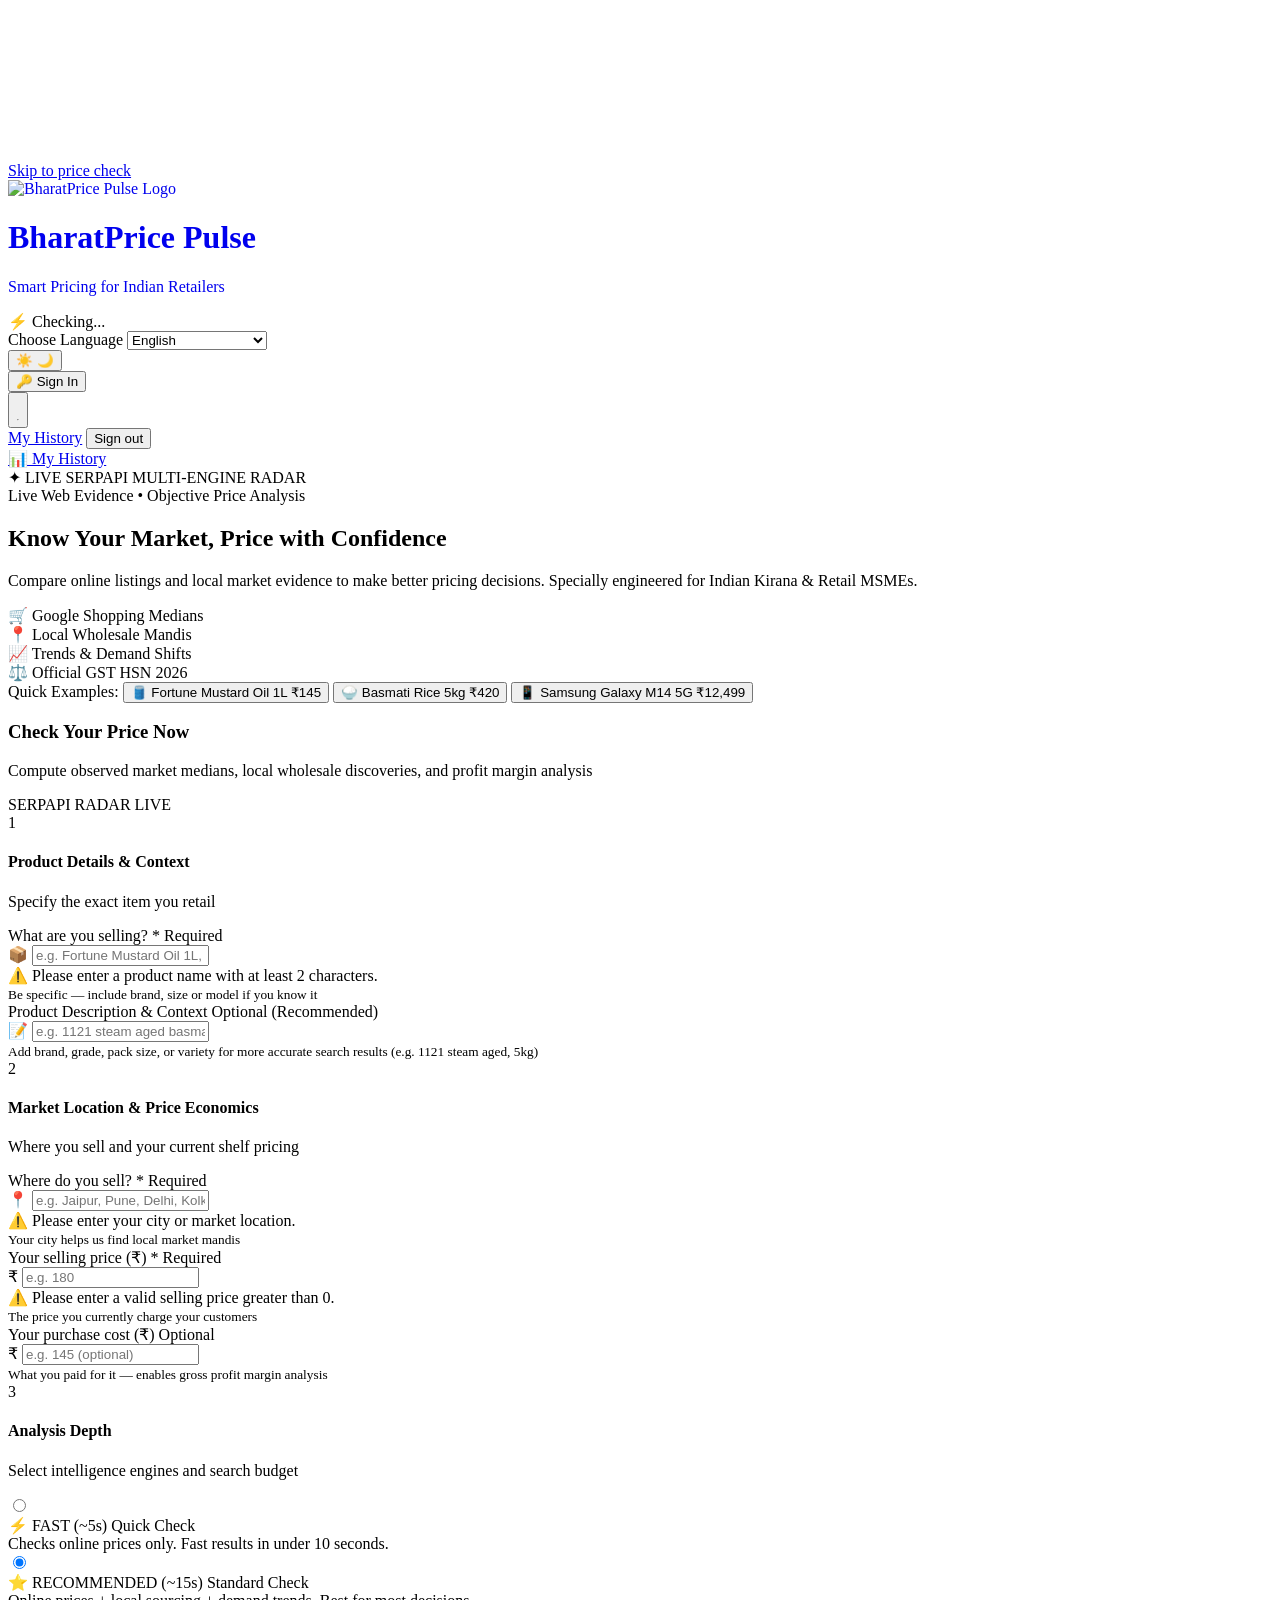
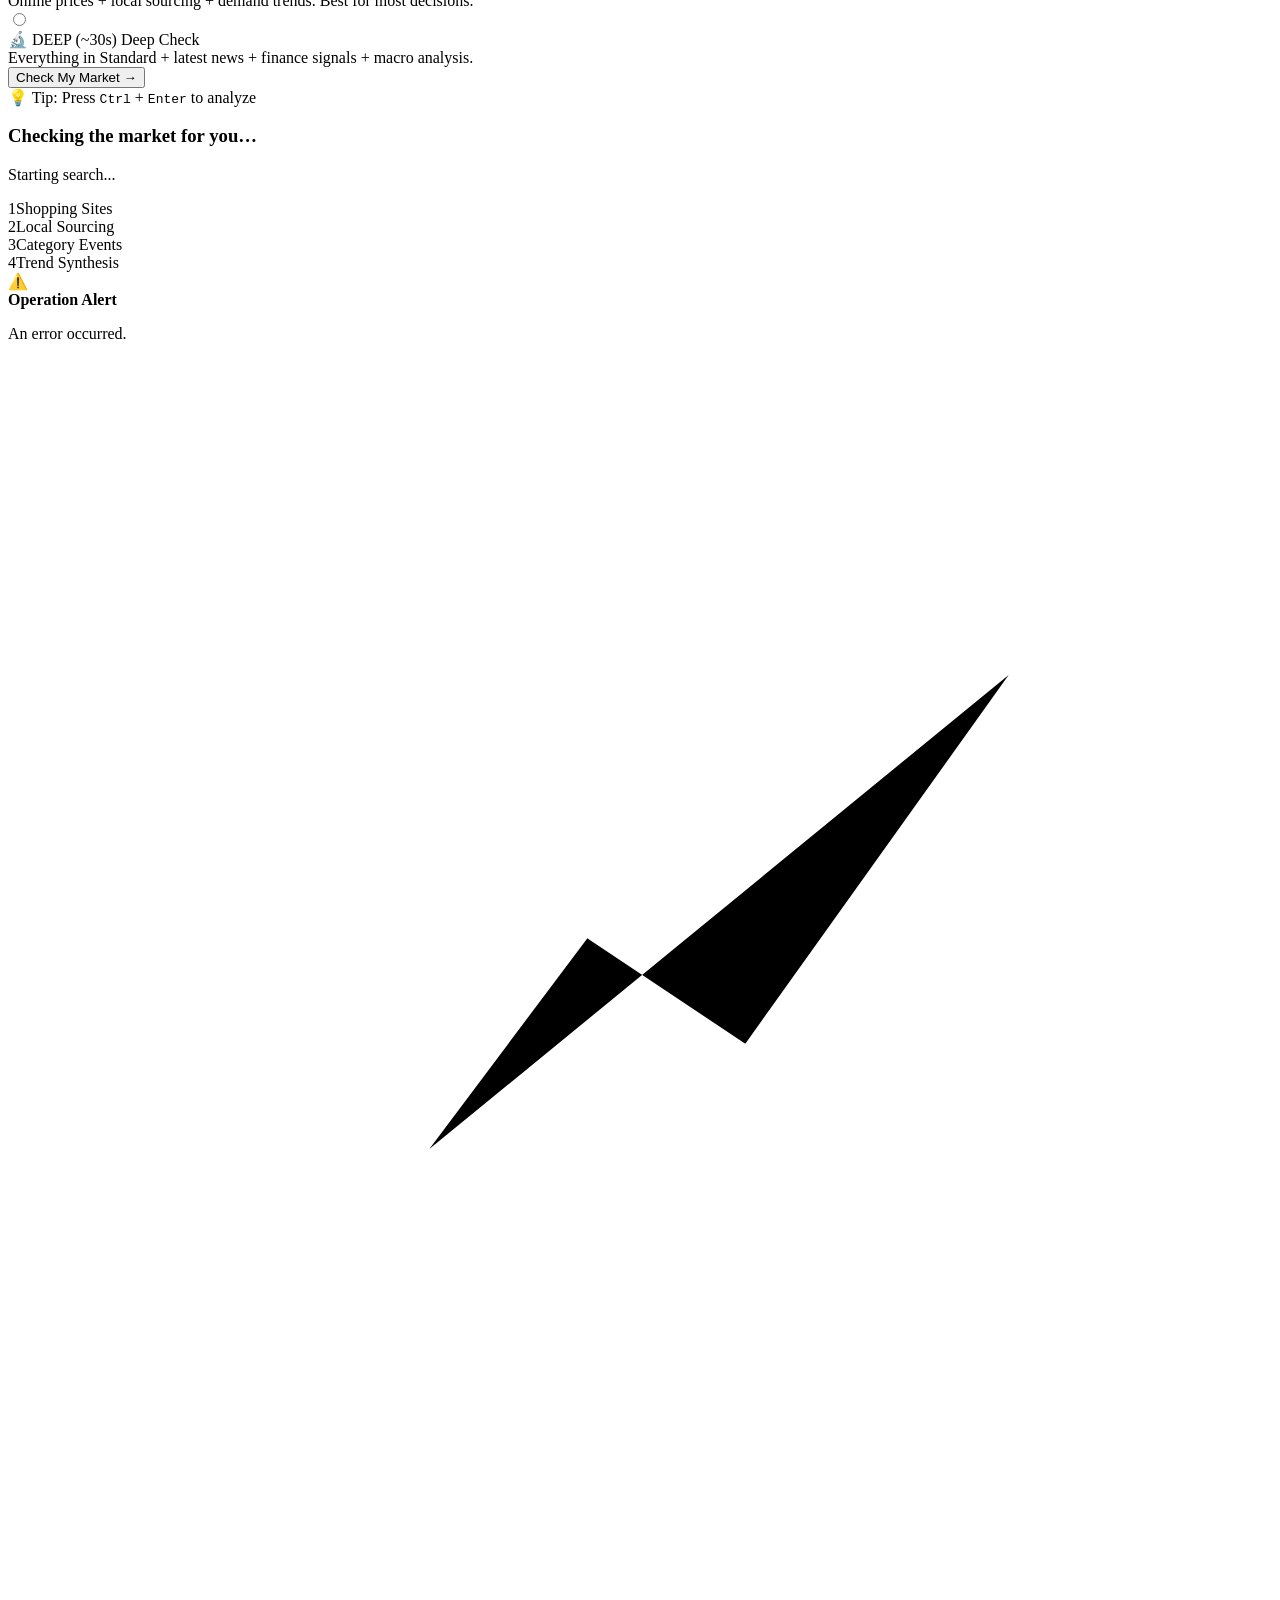
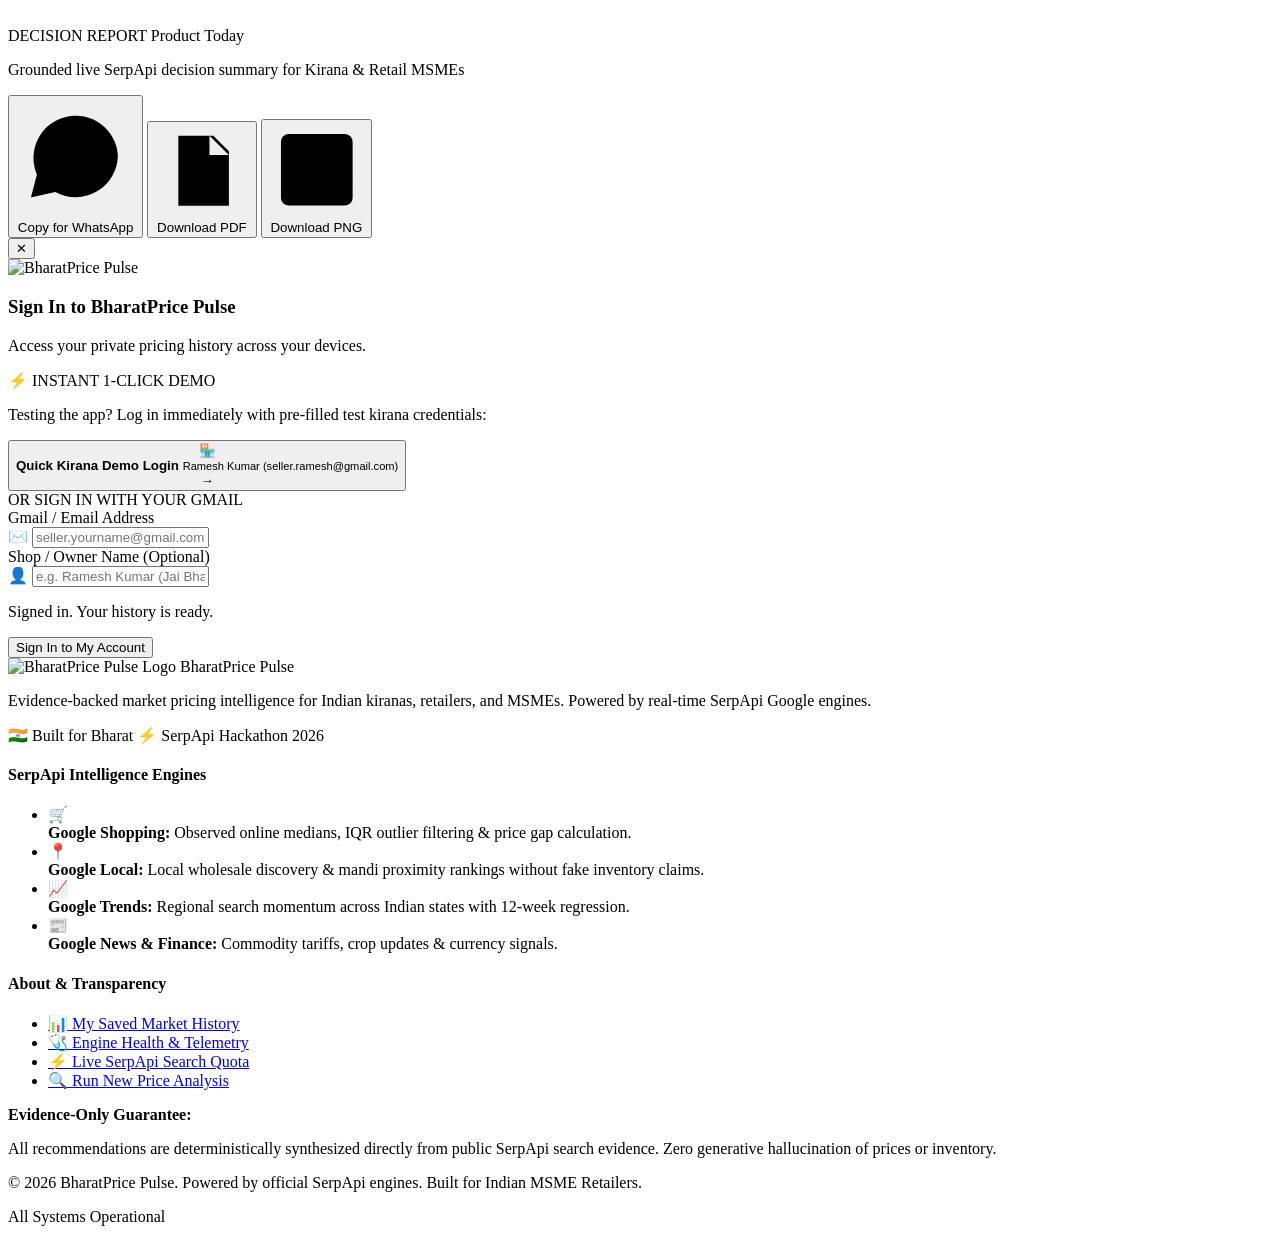
==== commit 81d0f336: "Fixed bugs and improved UI" ====
--- a/bharatprice-pulse/frontend/templates/index.html
+++ b/bharatprice-pulse/frontend/templates/index.html
@@ -4,6 +4,7 @@
   <meta charset="UTF-8">
   <meta name="viewport" content="width=device-width, initial-scale=1.0">
   <title>BharatPrice Pulse — Real-Time Market Copilot</title>
+  <script>try{document.documentElement.dataset.theme=localStorage.getItem('bpp_theme')||(matchMedia('(prefers-color-scheme: light)').matches?'light':'dark')}catch(e){}</script>
   <link rel="stylesheet" href="/static/css/style.css">
   <link rel="icon" type="image/svg+xml" href="/static/img/favicon.svg">
   <script>
@@ -93,13 +94,16 @@
             <span class="auth-icon">🔑</span>
             <span id="auth-btn-label">Sign In</span>
           </button>
-          <div id="user-profile-badge" class="user-profile-badge hidden">
-            <img id="user-avatar-img" class="user-avatar-img" src="" alt="Avatar">
-            <div class="user-info-text">
-              <span id="user-display-name" class="user-name"></span>
-              <span id="user-display-email" class="user-email-text"></span>
-            </div>
-            <button type="button" id="auth-logout-btn" class="btn-logout" title="Sign Out" onclick="window.BPP_AUTH ? window.BPP_AUTH.logout() : null">✕</button>
+          <div id="user-profile-badge" class="user-profile-wrap hidden">
+            <button type="button" id="user-profile-trigger" class="user-profile-badge" aria-expanded="false" aria-controls="user-profile-menu">
+              <img id="user-avatar-img" class="user-avatar-img" src="" alt="">
+              <span class="user-info-text"><span id="user-display-name" class="user-name"></span><span id="user-display-email" class="user-email-text"></span></span>
+              <svg class="profile-chevron" viewBox="0 0 24 24" aria-hidden="true"><path d="m6 9 6 6 6-6"/></svg>
+            </button>
+            <div id="user-profile-menu" class="profile-menu hidden" role="menu">
+              <a href="/history" role="menuitem">My History</a>
+              <button type="button" id="auth-logout-btn" role="menuitem">Sign out</button>
+            </div>
           </div>
         </div>
 
@@ -113,7 +117,7 @@
 
   <!-- Main Container -->
   <main class="main-content">
-    
+
     <!-- Hero / Headline with Cyber-Grid Overlay & Visual Depth -->
     <section class="hero-section">
       <div class="hero-top-badges">
@@ -123,7 +127,7 @@
         </div>
         <div class="hero-feature-chip">
           <span class="chip-pulse"></span>
-          <span>Zero Hallucinations • 100% Deterministic</span>
+          <span>Live Web Evidence • Objective Price Analysis</span>
         </div>
       </div>
 
@@ -132,7 +136,7 @@
         <span class="hero-accent" data-i18n="hero.title_accent">Price with Confidence</span>
       </h2>
       <p class="hero-subtitle" data-i18n="hero.subtitle">
-        Compare your shelf price with observed online medians and local wholesale mandis in seconds. Specially engineered for Indian Kirana & Retail MSMEs.
+        Compare online listings and local market evidence to make better pricing decisions. Specially engineered for Indian Kirana & Retail MSMEs.
       </p>
 
       <!-- Platform Capability Strip -->
@@ -145,21 +149,21 @@
 
       <!-- Quick Test Commerce Chips -->
       <div class="quick-samples">
-        <span class="quick-samples-label">Quick Test:</span>
-        <button type="button" class="sample-chip" data-product="Fortune Mustard Oil 1L" data-city="Jaipur" data-price="145" data-cost="125">
+        <span class="quick-samples-label">Quick Examples:</span>
+        <button type="button" class="sample-chip" data-product="Fortune Mustard Oil 1L" data-city="Jaipur" data-price="145" data-cost="125" title="Sample FMCG commodity in Jaipur">
           <span class="chip-icon">🛢️</span> Fortune Mustard Oil 1L <span class="chip-price">₹145</span>
         </button>
-        <button type="button" class="sample-chip" data-product="Basmati Rice 5kg" data-city="Pune" data-price="420" data-cost="360">
+        <button type="button" class="sample-chip" data-product="Basmati Rice 5kg" data-city="Pune" data-price="420" data-cost="360" title="Sample staple grain in Pune">
           <span class="chip-icon">🍚</span> Basmati Rice 5kg <span class="chip-price">₹420</span>
         </button>
-        <button type="button" class="sample-chip" data-product="Samsung Galaxy M14 5G" data-city="Delhi" data-price="12499" data-cost="11500">
+        <button type="button" class="sample-chip" data-product="Samsung Galaxy M14 5G" data-city="Delhi" data-price="12499" data-cost="11500" title="Sample consumer electronics in Delhi">
           <span class="chip-icon">📱</span> Samsung Galaxy M14 5G <span class="chip-price">₹12,499</span>
         </button>
       </div>
     </section>
 
     <!-- Main Seller Form Card with Perspective Frame -->
-    <section class="card form-card">
+    <section class="card form-card" id="search-card">
       <div class="card-top-beam" aria-hidden="true"></div>
       <div class="card-glow-border" aria-hidden="true"></div>
       <div class="form-header-row">
@@ -175,138 +179,193 @@
       </div>
 
       <form id="analysis-form" class="seller-form" novalidate>
-        
-        <div class="form-grid">
-          <!-- Product Input -->
-          <div class="form-group span-2">
-            <label for="product_raw" class="form-label" data-i18n="form.product_label">What are you selling?</label>
-            <div class="input-glow-wrap">
-              <span class="input-icon">📦</span>
-              <input 
-                type="text" 
-                id="product_raw" 
-                name="product_raw" 
-                class="form-control" 
-                data-i18n-placeholder="form.product_placeholder" 
-                placeholder="e.g. Fortune Mustard Oil 1L, Samsung Galaxy M14 5G, Basmati Rice 5kg" 
-                required
-              >
-            </div>
-            <small class="form-hint" data-i18n="form.product_hint">Be specific — include brand, size or model if you know it</small>
-          </div>
-
-          <!-- Product Description Input (Context Engine) -->
-          <div class="form-group span-2">
-            <div class="label-row">
-              <label for="description_raw" class="form-label" data-i18n="form.desc_label">Product Description & Details</label>
-              <span class="badge-optional">Optional (Recommended)</span>
-            </div>
-            <div class="input-glow-wrap">
-              <span class="input-icon">📝</span>
-              <input 
-                type="text" 
-                id="description_raw" 
-                name="description_raw" 
-                class="form-control" 
-                data-i18n-placeholder="form.desc_placeholder"
-                placeholder="e.g. 1121 steam aged basmati rice, 5kg pack, or 6GB RAM / 128GB ROM 5G"
-              >
-            </div>
-            <small class="form-hint" data-i18n="form.desc_hint">Add brand, grade, pack size, or variety for more accurate search results (e.g. 1121 steam aged, 5kg)</small>
-          </div>
-
-          <!-- City / Location Input -->
-          <div class="form-group">
-            <label for="city_raw" class="form-label" data-i18n="form.city_label">Where do you sell?</label>
-            <div class="input-glow-wrap">
-              <span class="input-icon">📍</span>
-              <input 
-                type="text" 
-                id="city_raw" 
-                name="city_raw" 
-                class="form-control" 
-                data-i18n-placeholder="form.city_placeholder" 
-                placeholder="e.g. Jaipur, Pune, Delhi, Kolkata" 
-                required
-              >
-            </div>
-            <small class="form-hint" data-i18n="form.city_hint">Your city helps us find local market prices</small>
-          </div>
-
-          <!-- Selling Price Input -->
-          <div class="form-group">
-            <label for="selling_price" class="form-label" data-i18n="form.sell_price_label">Your selling price (₹)</label>
-            <div class="input-glow-wrap price-wrap">
-              <span class="input-prefix">₹</span>
-              <input 
-                type="number" 
-                id="selling_price" 
-                name="selling_price" 
-                step="0.01" 
-                min="0.01" 
-                class="form-control has-prefix" 
-                placeholder="175.00" 
-                required
-              >
-            </div>
-            <small class="form-hint" data-i18n="form.sell_price_hint">The price you currently charge your customers</small>
-          </div>
-
-          <!-- Cost Price Input (Optional) -->
-          <div class="form-group span-2">
-            <label for="landed_cost" class="form-label" data-i18n="form.cost_price_label">Your purchase price (₹)</label>
-            <div class="input-glow-wrap price-wrap">
-              <span class="input-prefix">₹</span>
-              <input 
-                type="number" 
-                id="landed_cost" 
-                name="landed_cost" 
-                step="0.01" 
-                min="0.01" 
-                class="form-control has-prefix" 
-                placeholder="142.00 (optional)"
-              >
-            </div>
-            <small class="form-hint" data-i18n="form.cost_price_hint">What you paid for it — we'll calculate your margin</small>
-          </div>
-
-          <!-- Analysis Mode Selection -->
-          <div class="form-group span-2">
-            <label class="form-label" data-i18n="form.mode_label">How deep should we check?</label>
-            <div class="mode-selector">
-              <label class="mode-option">
-                <input type="radio" name="analysis_mode" value="quick">
-                <div class="mode-box">
-                  <div class="mode-box-header">
-                    <span class="mode-badge badge-quick">⚡ FAST</span>
-                    <span class="mode-title" data-i18n="form.mode_quick_name">Quick Check</span>
-                  </div>
-                  <span class="mode-desc" data-i18n="form.mode_quick_desc">Checks online prices only. Fast results in under 10 seconds.</span>
+
+        <!-- Section 1: Product & SKU Details -->
+        <div class="form-section">
+          <div class="form-section-header">
+            <span class="form-section-badge">1</span>
+            <div>
+              <h4 class="form-section-title">Product Details & Context</h4>
+              <p class="form-section-sub">Specify the exact item you retail</p>
+            </div>
+          </div>
+          <div class="form-grid">
+            <!-- Product Input -->
+            <div class="form-group span-2">
+              <div class="label-row">
+                <label for="product_raw" class="form-label" data-i18n="form.product_label">
+                  What are you selling? <span class="req-star" aria-hidden="true">*</span>
+                </label>
+                <span class="badge-required-pill">Required</span>
+              </div>
+              <div class="input-glow-wrap">
+                <span class="input-icon">📦</span>
+                <input
+                  type="text"
+                  id="product_raw"
+                  name="product_raw"
+                  class="form-control"
+                  data-i18n-placeholder="form.product_placeholder"
+                  placeholder="e.g. Fortune Mustard Oil 1L, Samsung Galaxy M14 5G, Basmati Rice 5kg"
+                  required
+                >
+              </div>
+              <div id="err-product" class="field-error-msg hidden" role="alert">
+                <span>⚠️</span> <span id="err-product-text">Please enter a product name with at least 2 characters.</span>
+              </div>
+              <small class="form-hint" data-i18n="form.product_hint">Be specific — include brand, size or model if you know it</small>
+            </div>
+
+            <!-- Product Description Input (Context Engine) -->
+            <div class="form-group span-2">
+              <div class="label-row">
+                <label for="description_raw" class="form-label" data-i18n="form.desc_label">Product Description & Context</label>
+                <span class="badge-optional">Optional (Recommended)</span>
+              </div>
+              <div class="input-glow-wrap">
+                <span class="input-icon">📝</span>
+                <input
+                  type="text"
+                  id="description_raw"
+                  name="description_raw"
+                  class="form-control"
+                  data-i18n-placeholder="form.desc_placeholder"
+                  placeholder="e.g. 1121 steam aged basmati rice, 5kg pack, or 6GB RAM / 128GB ROM 5G"
+                >
+              </div>
+              <small class="form-hint" data-i18n="form.desc_hint">Add brand, grade, pack size, or variety for more accurate search results (e.g. 1121 steam aged, 5kg)</small>
+            </div>
+          </div>
+        </div>
+
+        <!-- Section 2: Market Location & Price Economics -->
+        <div class="form-section">
+          <div class="form-section-header">
+            <span class="form-section-badge">2</span>
+            <div>
+              <h4 class="form-section-title">Market Location & Price Economics</h4>
+              <p class="form-section-sub">Where you sell and your current shelf pricing</p>
+            </div>
+          </div>
+          <div class="form-grid">
+            <!-- City / Location Input -->
+            <div class="form-group">
+              <div class="label-row">
+                <label for="city_raw" class="form-label" data-i18n="form.city_label">
+                  Where do you sell? <span class="req-star" aria-hidden="true">*</span>
+                </label>
+                <span class="badge-required-pill">Required</span>
+              </div>
+              <div class="input-glow-wrap">
+                <span class="input-icon">📍</span>
+                <input
+                  type="text"
+                  id="city_raw"
+                  name="city_raw"
+                  class="form-control"
+                  data-i18n-placeholder="form.city_placeholder"
+                  placeholder="e.g. Jaipur, Pune, Delhi, Kolkata"
+                  required
+                >
+              </div>
+              <div id="err-city" class="field-error-msg hidden" role="alert">
+                <span>⚠️</span> <span id="err-city-text">Please enter your city or market location.</span>
+              </div>
+              <small class="form-hint" data-i18n="form.city_hint">Your city helps us find local market mandis</small>
+            </div>
+
+            <!-- Selling Price Input -->
+            <div class="form-group">
+              <div class="label-row">
+                <label for="selling_price" class="form-label" data-i18n="form.sell_price_label">
+                  Your selling price (₹) <span class="req-star" aria-hidden="true">*</span>
+                </label>
+                <span class="badge-required-pill">Required</span>
+              </div>
+              <div class="input-glow-wrap price-wrap">
+                <span class="input-prefix">₹</span>
+                <input
+                  type="number"
+                  id="selling_price"
+                  name="selling_price"
+                  step="0.01"
+                  min="0.01"
+                  class="form-control has-prefix"
+                  placeholder="e.g. 180"
+                  required
+                >
+              </div>
+              <div id="err-price" class="field-error-msg hidden" role="alert">
+                <span>⚠️</span> <span id="err-price-text">Please enter a valid selling price greater than 0.</span>
+              </div>
+              <small class="form-hint" data-i18n="form.sell_price_hint">The price you currently charge your customers</small>
+            </div>
+
+            <!-- Cost Price Input (Optional) -->
+            <div class="form-group span-2">
+              <div class="label-row">
+                <label for="landed_cost" class="form-label" data-i18n="form.cost_price_label">Your purchase cost (₹)</label>
+                <span class="badge-optional">Optional</span>
+              </div>
+              <div class="input-glow-wrap price-wrap">
+                <span class="input-prefix">₹</span>
+                <input
+                  type="number"
+                  id="landed_cost"
+                  name="landed_cost"
+                  step="0.01"
+                  min="0.01"
+                  class="form-control has-prefix"
+                  placeholder="e.g. 145 (optional)"
+                >
+              </div>
+              <small class="form-hint" data-i18n="form.cost_price_hint">What you paid for it — enables gross profit margin analysis</small>
+            </div>
+          </div>
+        </div>
+
+        <!-- Section 3: Analysis Depth -->
+        <div class="form-section">
+          <div class="form-section-header">
+            <span class="form-section-badge">3</span>
+            <div>
+              <h4 class="form-section-title" data-i18n="form.mode_label">Analysis Depth</h4>
+              <p class="form-section-sub">Select intelligence engines and search budget</p>
+            </div>
+          </div>
+          <div class="mode-selector">
+            <label class="mode-option">
+              <input type="radio" name="analysis_mode" value="quick">
+              <div class="mode-box">
+                <div class="mode-box-header">
+                  <span class="mode-badge badge-quick">⚡ FAST (~5s)</span>
+                  <span class="mode-title" data-i18n="form.mode_quick_name">Quick Check</span>
                 </div>
-              </label>
-
-              <label class="mode-option">
-                <input type="radio" name="analysis_mode" value="standard" checked>
-                <div class="mode-box">
-                  <div class="mode-box-header">
-                    <span class="mode-badge badge-standard">⭐ RECOMMENDED</span>
-                    <span class="mode-title" data-i18n="form.mode_standard_name">Standard Check</span>
-                  </div>
-                  <span class="mode-desc" data-i18n="form.mode_standard_desc">Online prices + local sourcing + demand trends. Best for most decisions.</span>
+                <span class="mode-desc" data-i18n="form.mode_quick_desc">Checks online prices only. Fast results in under 10 seconds.</span>
+              </div>
+            </label>
+
+            <label class="mode-option">
+              <input type="radio" name="analysis_mode" value="standard" checked>
+              <div class="mode-box">
+                <div class="mode-box-header">
+                  <span class="mode-badge badge-standard">⭐ RECOMMENDED (~15s)</span>
+                  <span class="mode-title" data-i18n="form.mode_standard_name">Standard Check</span>
                 </div>
-              </label>
-
-              <label class="mode-option">
-                <input type="radio" name="analysis_mode" value="deep">
-                <div class="mode-box">
-                  <div class="mode-box-header">
-                    <span class="mode-badge badge-deep">🔬 DEEP</span>
-                    <span class="mode-title" data-i18n="form.mode_deep_name">Deep Check</span>
-                  </div>
-                  <span class="mode-desc" data-i18n="form.mode_deep_desc">Everything in Standard + latest news + finance signals + photo scan.</span>
+                <span class="mode-desc" data-i18n="form.mode_standard_desc">Online prices + local sourcing + demand trends. Best for most decisions.</span>
+              </div>
+            </label>
+
+            <label class="mode-option">
+              <input type="radio" name="analysis_mode" value="deep">
+              <div class="mode-box">
+                <div class="mode-box-header">
+                  <span class="mode-badge badge-deep">🔬 DEEP (~30s)</span>
+                  <span class="mode-title" data-i18n="form.mode_deep_name">Deep Check</span>
                 </div>
-              </label>
-            </div>
+                <span class="mode-desc" data-i18n="form.mode_deep_desc">Everything in Standard + latest news + finance signals + macro analysis.</span>
+              </div>
+            </label>
           </div>
         </div>
 
@@ -317,13 +376,16 @@
             <span class="btn-spinner hidden"></span>
             <span class="btn-arrow">→</span>
           </button>
+          <div class="form-submit-tip">
+            <span>💡 Tip: Press <kbd>Ctrl</kbd> + <kbd>Enter</kbd> to analyze</span>
+          </div>
         </div>
 
       </form>
     </section>
 
     <!-- Progress Status Box (Hidden by default) -->
-    <section id="progress-section" class="card progress-card hidden">
+    <section id="progress-section" class="card progress-card hidden" aria-live="polite" aria-busy="true">
       <div class="progress-header">
         <div class="radar-spinner"></div>
         <div>
@@ -335,11 +397,12 @@
         <div id="progress-bar" class="progress-bar-fill"></div>
       </div>
       <div class="progress-steps-list">
-        <div class="step-chip active" id="step-1">1. Shopping Sites</div>
-        <div class="step-chip" id="step-2">2. Local Sourcing</div>
-        <div class="step-chip" id="step-3">3. Category Events</div>
-        <div class="step-chip" id="step-4">4. Trend Synthesis</div>
-      </div>
+        <div class="step-chip active" id="step-1"><span class="step-mark">1</span><span>Shopping Sites</span></div>
+        <div class="step-chip" id="step-2"><span class="step-mark">2</span><span>Local Sourcing</span></div>
+        <div class="step-chip" id="step-3"><span class="step-mark">3</span><span>Category Events</span></div>
+        <div class="step-chip" id="step-4"><span class="step-mark">4</span><span>Trend Synthesis</span></div>
+      </div>
+      <div class="results-skeleton" aria-hidden="true"><span></span><span></span><span></span></div>
     </section>
 
     <!-- Error Banner (Hidden by default) -->
@@ -352,14 +415,14 @@
     </div>
 
     <!-- Results Section (Hidden until analysis returns) -->
-    <div id="results-container" class="results-container hidden">
+    <div id="results-container" class="results-container hidden" aria-live="polite">
 
       <!-- Executive Decision Report Export Toolbar -->
       <section id="report-toolbar" class="card report-toolbar-card reveal-on-scroll">
         <div class="report-toolbar-content">
           <div class="report-toolbar-meta">
             <div class="report-badge-row">
-              <span class="report-chip-pill">📊 DECISION REPORT</span>
+              <span class="report-chip-pill"><svg viewBox="0 0 24 24" aria-hidden="true"><path d="M4 19V5m0 14h16M8 15l3-4 3 2 5-7"/></svg> DECISION REPORT</span>
               <span id="report-product-badge" class="report-item-pill">Product</span>
               <span id="report-date-badge" class="report-date-pill">Today</span>
             </div>
@@ -367,15 +430,15 @@
           </div>
           <div class="report-toolbar-actions">
             <button type="button" id="btn-export-whatsapp" class="btn btn-export btn-whatsapp" title="Copy clean formatted summary text for WhatsApp">
-              <span class="btn-export-icon">💬</span>
+              <svg class="btn-export-icon" viewBox="0 0 24 24" aria-hidden="true"><path d="M20.5 11.5a8.5 8.5 0 0 1-12.6 7.4L3 20l1.2-4.6A8.5 8.5 0 1 1 20.5 11.5Z"/><path d="M8 8c.5 3 2 4.5 5 6l1.2-1.2 2 .8"/></svg>
               <span>Copy for WhatsApp</span>
             </button>
             <button type="button" id="btn-export-pdf" class="btn btn-export btn-pdf" title="Download Printable PDF Report">
-              <span class="btn-export-icon">📄</span>
+              <svg class="btn-export-icon" viewBox="0 0 24 24" aria-hidden="true"><path d="M6 3h9l4 4v14H6zM14 3v5h5M8 13h8M8 17h6"/></svg>
               <span>Download PDF</span>
             </button>
             <button type="button" id="btn-export-png" class="btn btn-export btn-png" title="Download Executive Graphic Summary as PNG">
-              <span class="btn-export-icon">🖼️</span>
+              <svg class="btn-export-icon" viewBox="0 0 24 24" aria-hidden="true"><rect x="3" y="3" width="18" height="18" rx="2"/><circle cx="8.5" cy="8.5" r="1.5"/><path d="m21 15-5-5L5 21"/></svg>
               <span>Download PNG</span>
             </button>
           </div>
@@ -389,7 +452,7 @@
 
       <!-- 2. GRID FOR MARKET & SOURCING -->
       <div class="results-grid reveal-on-scroll">
-        
+
         <!-- Online Market Card -->
         <section id="card-market" class="card card-result">
           <!-- Rendered dynamically -->
@@ -404,7 +467,7 @@
 
       <!-- 3. GRID FOR DEMAND & EXTERNAL SIGNALS -->
       <div class="results-grid reveal-on-scroll">
-        
+
         <!-- Demand Signal Card -->
         <section id="card-demand" class="card card-result">
           <!-- Rendered dynamically -->
@@ -437,7 +500,7 @@
   </main>
 
   <!-- Login & Authentication Modal -->
-  <div id="login-modal" class="modal-backdrop hidden" role="dialog" aria-modal="true" aria-labelledby="modal-title">
+  <div id="login-modal" class="modal-backdrop hidden" role="dialog" aria-modal="true" aria-labelledby="modal-title" aria-describedby="login-modal-desc" aria-hidden="true" inert>
     <div class="modal-card">
       <button type="button" id="modal-close-btn" class="modal-close-btn" aria-label="Close modal" onclick="window.closeLoginModal()">✕</button>
       <div class="modal-header">
@@ -445,7 +508,7 @@
           <img src="/static/img/logo.svg" alt="BharatPrice Pulse" class="modal-logo-img">
         </div>
         <h3 id="modal-title" class="modal-title">Sign In to BharatPrice Pulse</h3>
-        <p class="modal-subtitle">Access your private pricing history across your devices.</p>
+        <p id="login-modal-desc" class="modal-subtitle">Access your private pricing history across your devices.</p>
       </div>
       <div class="modal-body">
         <!-- 1-Click Kirana Demo Login -->
@@ -469,16 +532,16 @@
         </div>
 
         <!-- Google / Gmail Form -->
-        <form id="login-form" class="modal-form">
+        <form id="login-form" class="modal-form" novalidate>
           <div class="form-group">
             <label for="login-email" class="form-label">Gmail / Email Address</label>
             <div class="input-glow-wrap">
               <span class="input-icon">✉️</span>
-              <input 
-                type="email" 
-                id="login-email" 
-                class="form-control" 
-                placeholder="seller.yourname@gmail.com" 
+              <input
+                type="email"
+                id="login-email"
+                class="form-control"
+                placeholder="seller.yourname@gmail.com"
                 required
               >
             </div>
@@ -487,17 +550,19 @@
             <label for="login-name" class="form-label">Shop / Owner Name (Optional)</label>
             <div class="input-glow-wrap">
               <span class="input-icon">👤</span>
-              <input 
-                type="text" 
-                id="login-name" 
-                class="form-control" 
+              <input
+                type="text"
+                id="login-name"
+                class="form-control"
                 placeholder="e.g. Ramesh Kumar (Jai Bharat Kirana)"
               >
             </div>
           </div>
+          <p id="login-error" class="field-error-msg hidden" role="alert"></p>
+          <p id="login-success" class="login-success hidden" role="status">Signed in. Your history is ready.</p>
           <button type="submit" id="login-submit-btn" class="btn btn-primary btn-block">
-            <span>Sign In to My Account</span>
-            <span class="btn-spinner hidden" id="login-spinner"></span>
+            <span class="login-submit-label">Sign In to My Account</span>
+            <span class="btn-spinner hidden" id="login-spinner" aria-hidden="true"></span>
           </button>
         </form>
       </div>
@@ -508,7 +573,7 @@
   <footer class="app-footer">
     <div class="footer-container">
       <div class="footer-grid">
-        
+
         <!-- Col 1: About BharatPrice Pulse -->
         <div class="footer-col footer-col-about">
           <div class="footer-brand">
@@ -594,4 +659,4 @@
   <script src="/static/js/components.js"></script>
   <script src="/static/js/app.js"></script>
 </body>
-</html>+</html>
